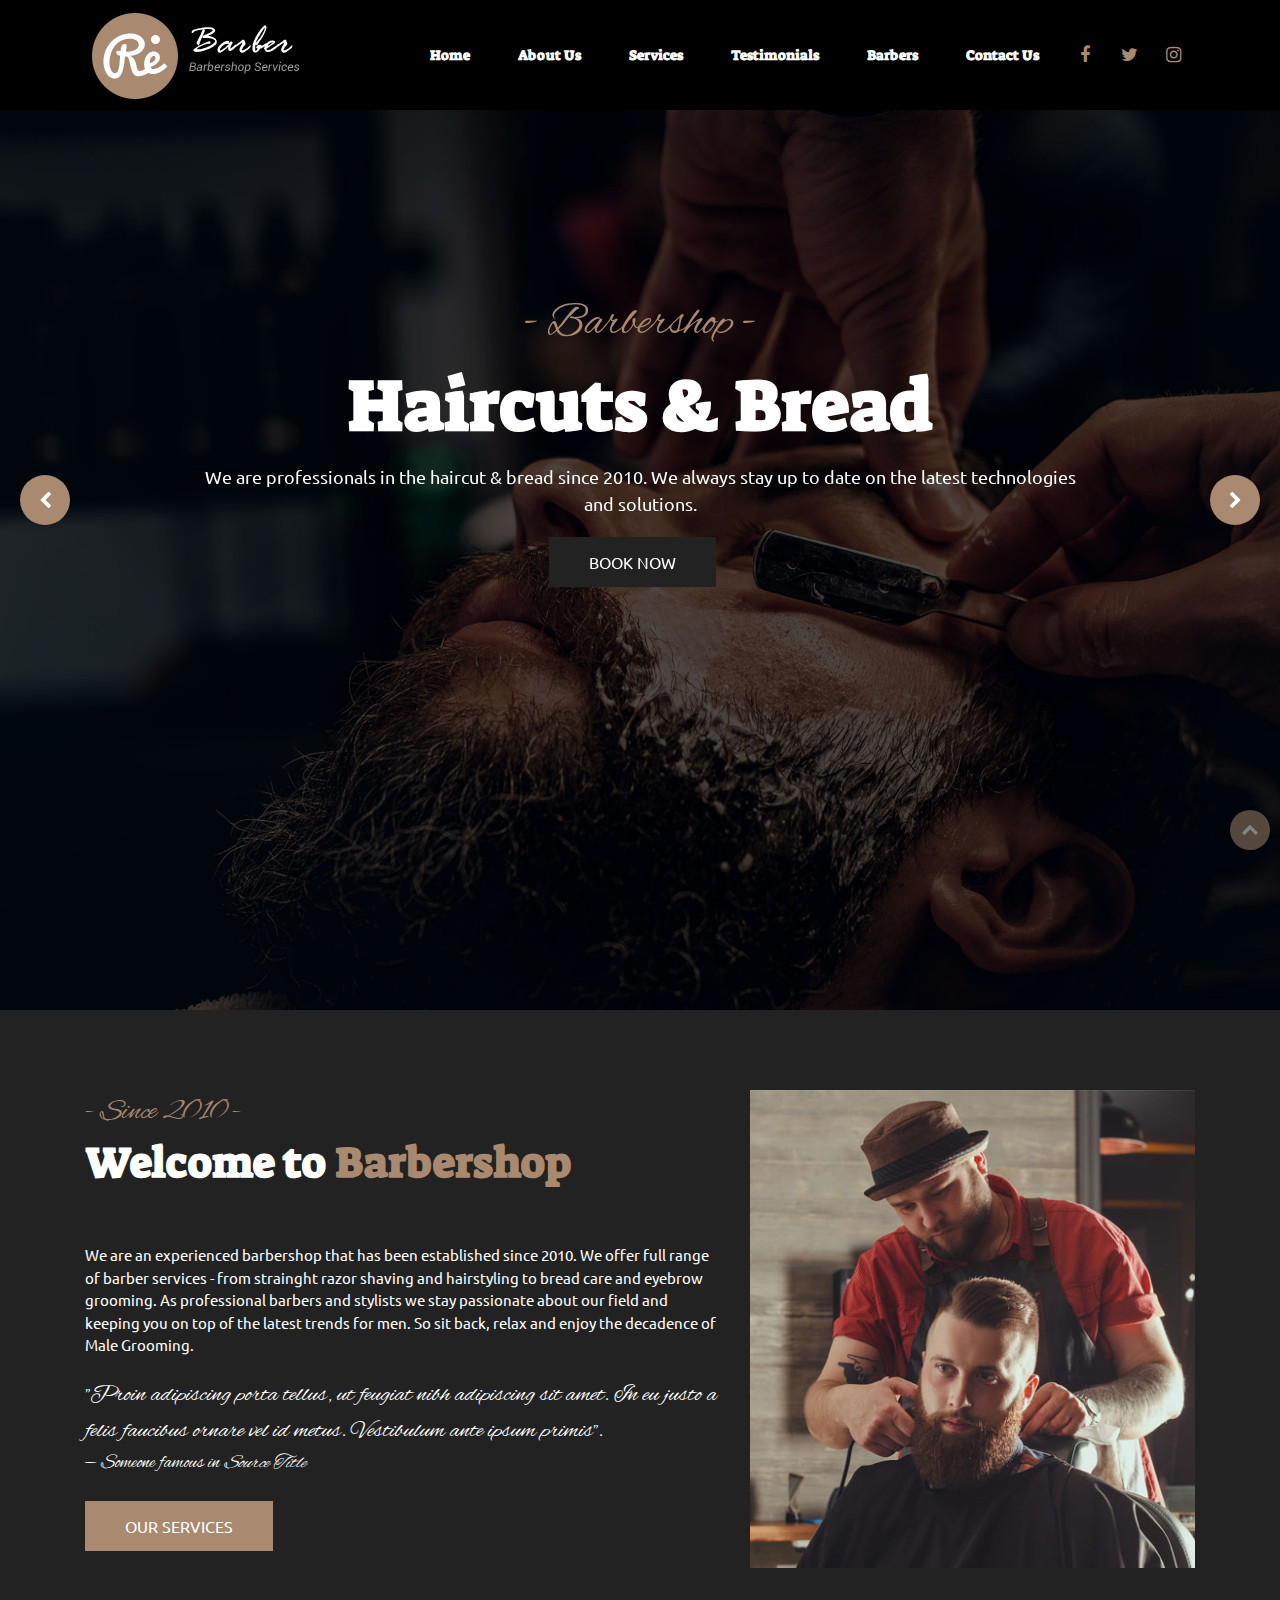
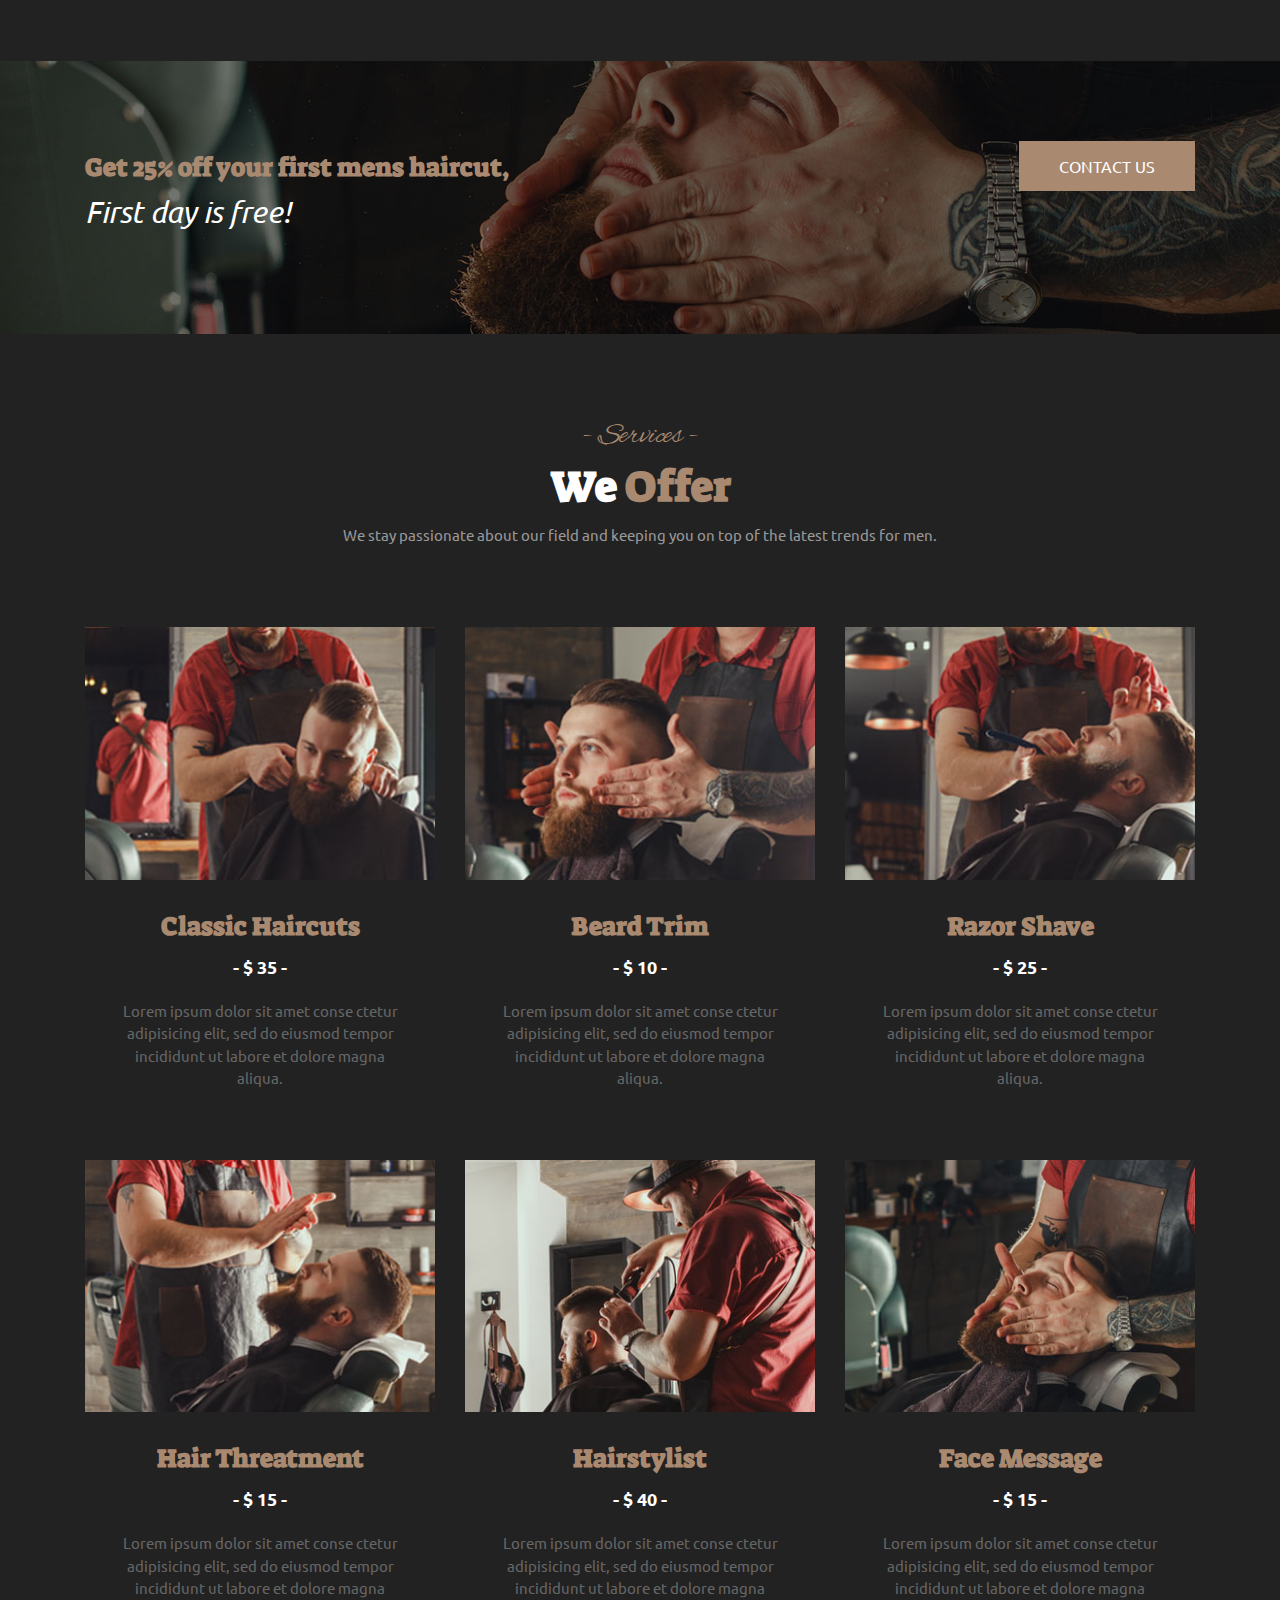
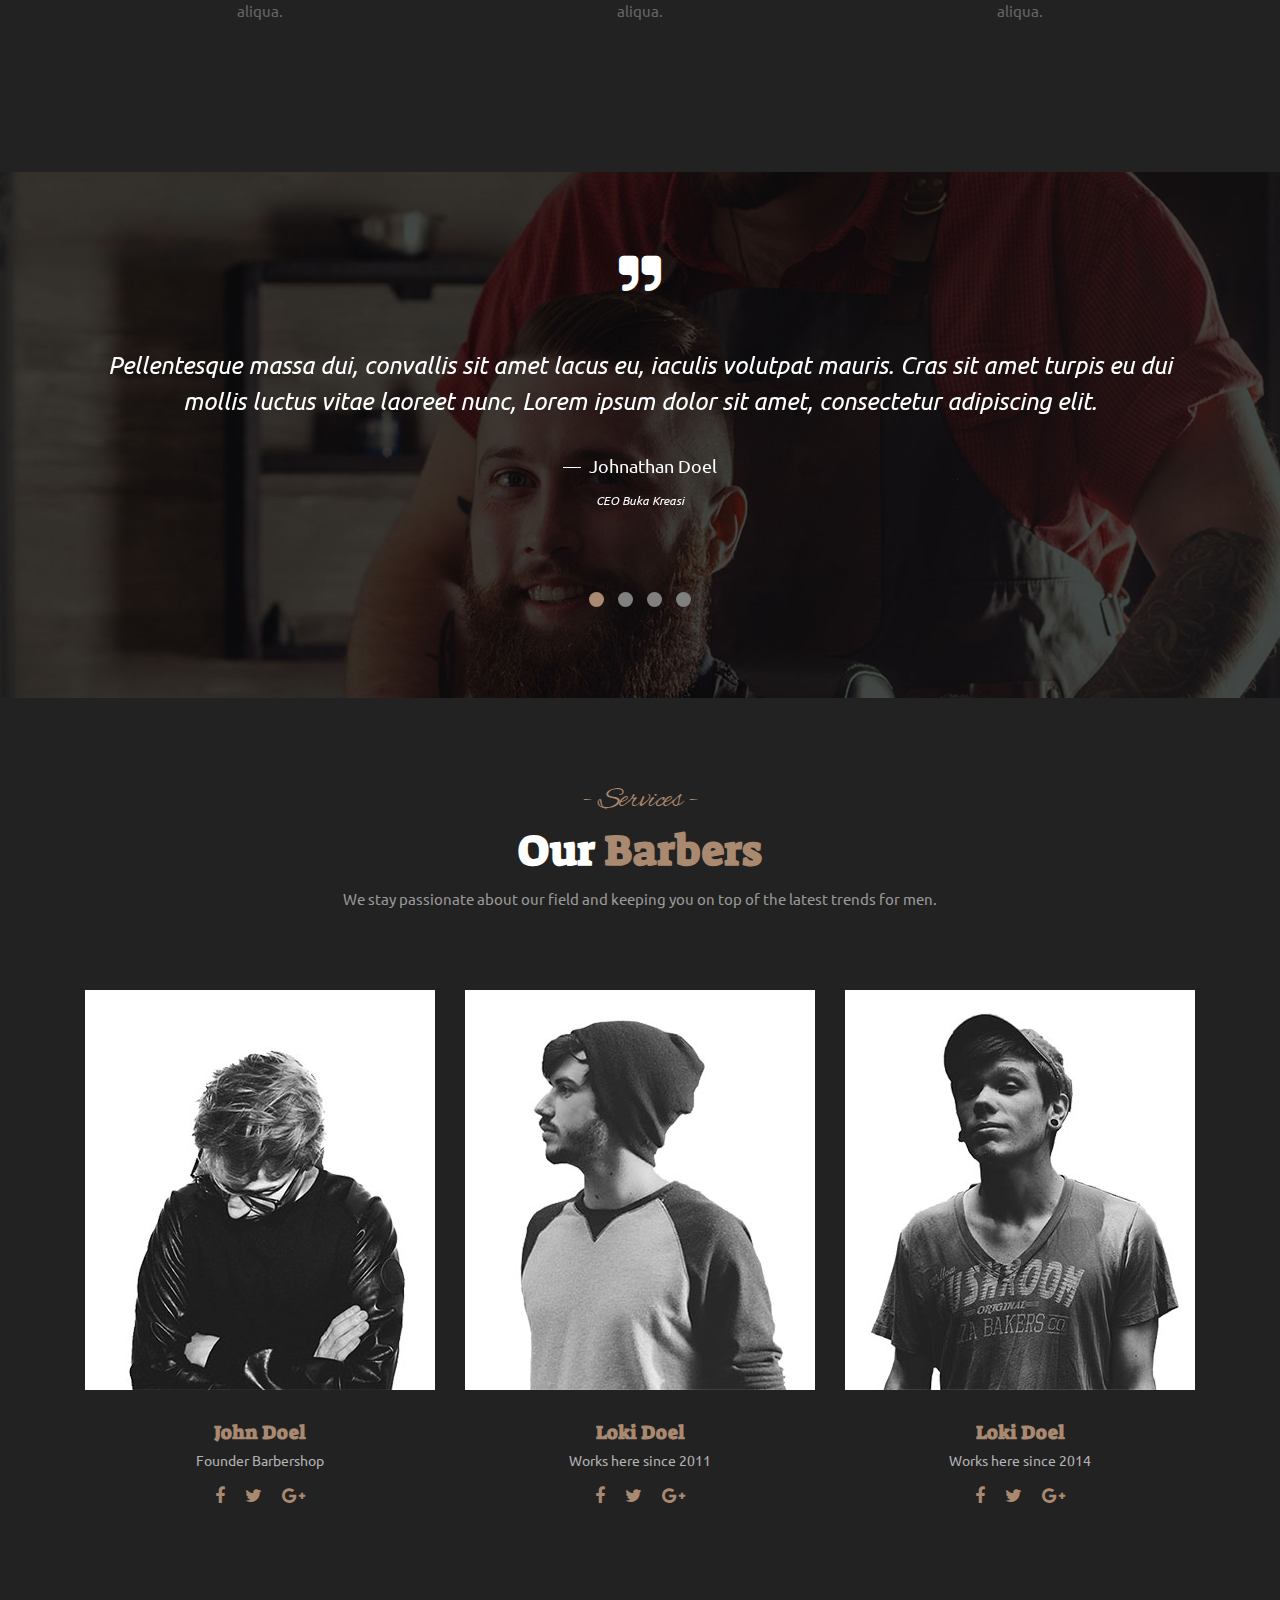
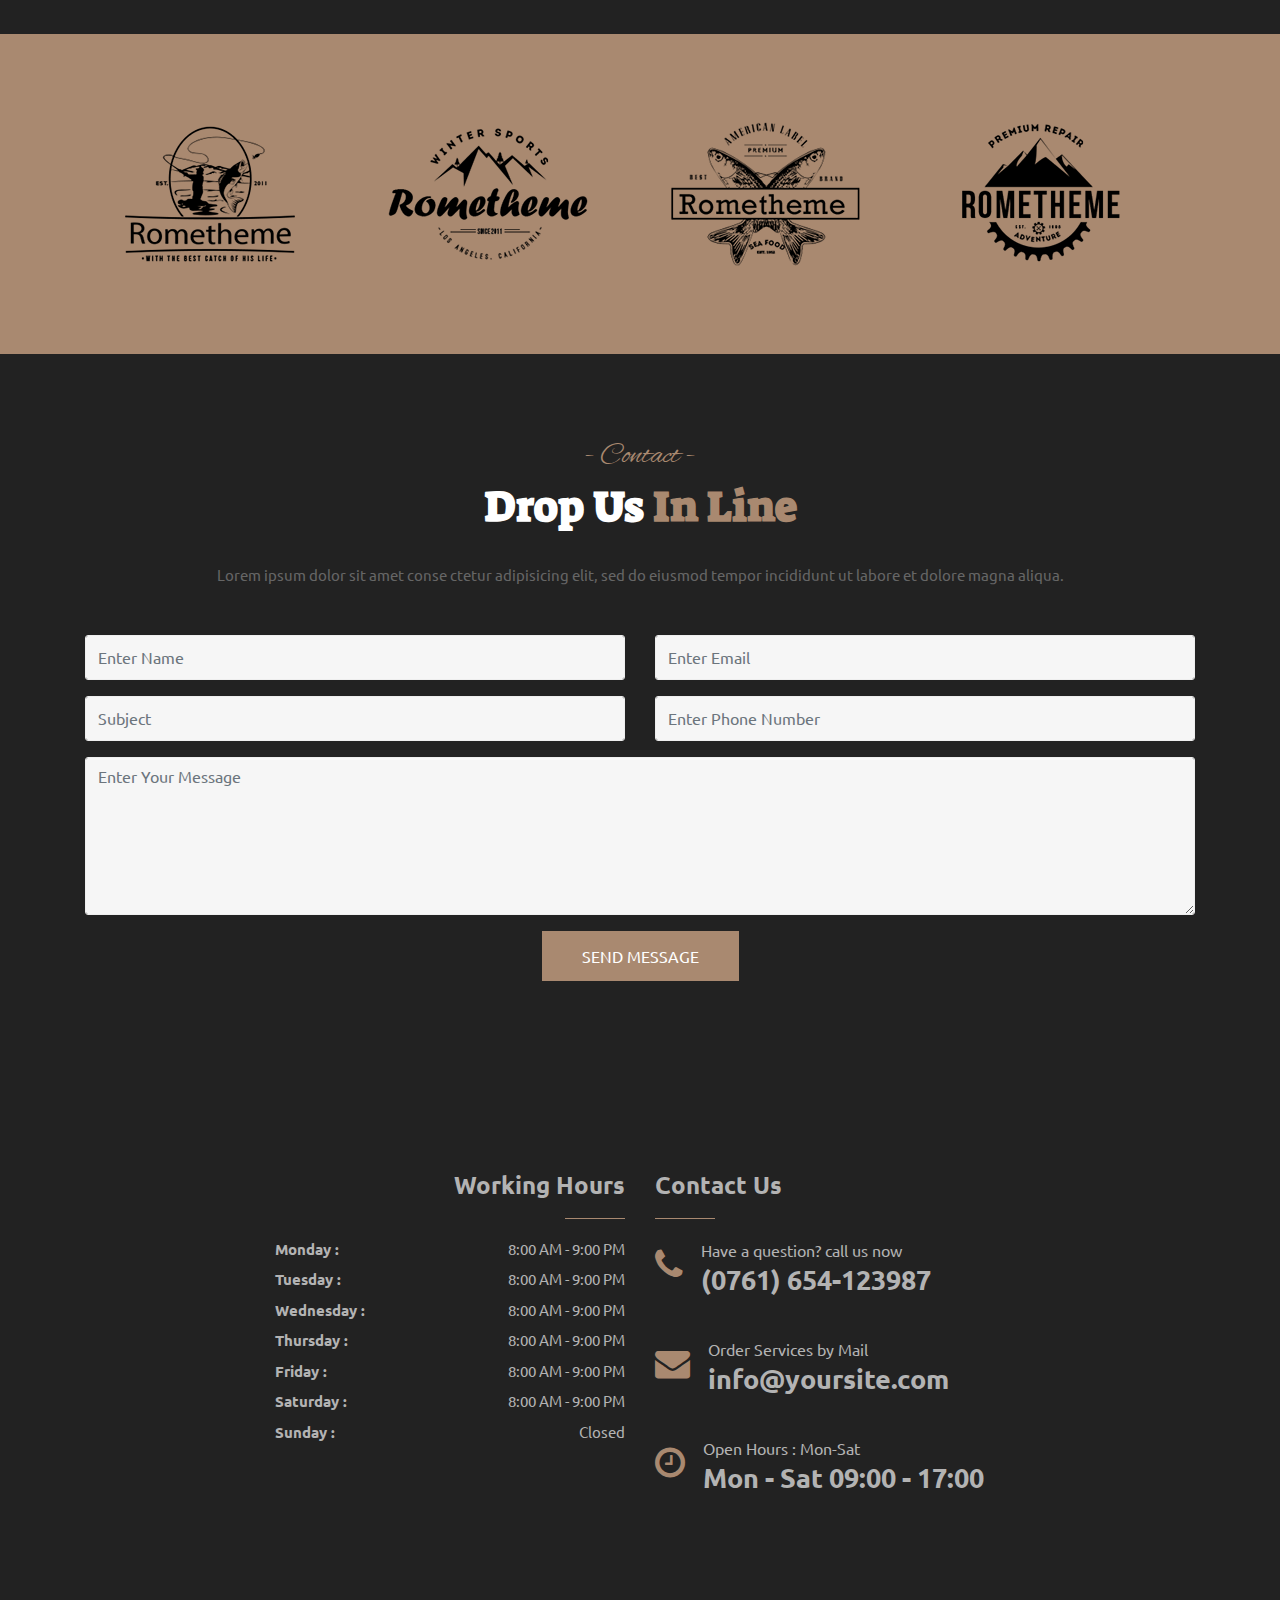
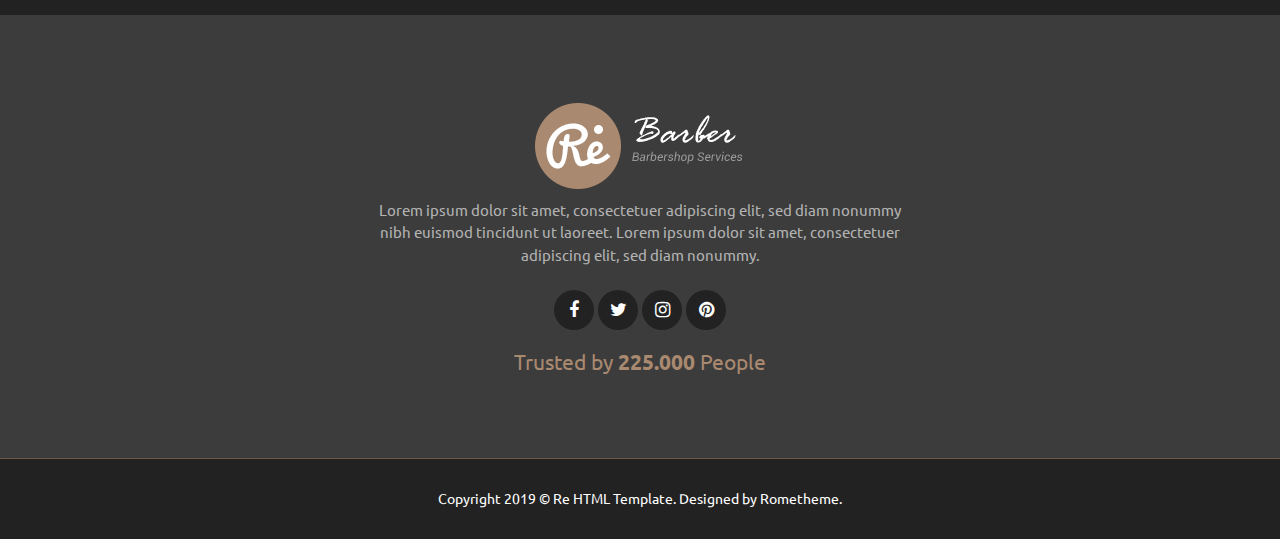
==== barber/index.html @ 9685d9ed "re" ====
<!DOCTYPE html>
<html lang="en">
  <head>
    <!-- Basic Page Needs
    ================================================== -->
    <meta charset="utf-8">
    <!--[if IE]><meta http-equiv="x-ua-compatible" content="IE=9" /><![endif]-->
    <meta name="viewport" content="width=device-width, initial-scale=1">
    <title>Re Barber - Barber HTML Template</title>
    <meta name="description" content="Re is responsive multi-purpose HTML5 template compatible with Bootstrap 4. Take your Startup business website to the next level. It is designed for businesses, creative professionals, corporations, entertainment, restaurants, sports, industries or any type of person or business who wants to showcase their work, services and professional way.">
    <meta name="keywords" content="businesses, creative professionals, corporations, entertainment, restaurants, sports, industries">
    <meta name="author" content="rometheme.net">
	
	<!-- ==============================================
	Favicons
	=============================================== -->
	<link rel="shortcut icon" href="images/favicon.ico">
	<link rel="apple-touch-icon" href="images/apple-touch-icon.png">
	<link rel="apple-touch-icon" sizes="72x72" href="images/apple-touch-icon-72x72.png">
	<link rel="apple-touch-icon" sizes="114x114" href="images/apple-touch-icon-114x114.png">
	
	<!-- ==============================================
	CSS VENDOR
	=============================================== -->
	<link rel="stylesheet" type="text/css" href="css/vendor/bootstrap.min.css" />
	<link rel="stylesheet" type="text/css" href="css/vendor/font-awesome.min.css">
	<link rel="stylesheet" type="text/css" href="css/vendor/owl.carousel.min.css">
	<link rel="stylesheet" type="text/css" href="css/vendor/owl.theme.default.min.css">
	<link rel="stylesheet" type="text/css" href="css/vendor/magnific-popup.css">
	<link rel="stylesheet" type="text/css" href="css/vendor/animate.min.css">
	<link rel="stylesheet" type="text/css" href="css/vendor/bootstrap-dropdownhover.min.css">
	
	<!-- ==============================================
	Custom Stylesheet
	=============================================== -->
	<link rel="stylesheet" type="text/css" href="css/style.css" />

</head>

<body data-spy="scroll" data-target="#navbar-example">

	<!-- LOAD PAGE -->
	<div class="animationload">
		<div class="loader"></div>
	</div>
	
	<!-- BACK TO TOP SECTION -->
	<a href="#0" class="cd-top cd-is-visible cd-fade-out">Top</a>

	<!-- HEADER -->
    <div class="header header-2">

		<!-- NAVBAR SECTION -->
		<div class="navbar-main">
			<div class="container">
			    <nav id="navbar-example" class="navbar navbar-expand-lg">
			        <a class="navbar-brand" href="index.html">
						<img src="images/logo.png" alt="" />
					</a>
			        <button class="navbar-toggler" type="button" data-toggle="collapse" data-target="#navbarNavDropdown" aria-controls="navbarNavDropdown" aria-expanded="false" aria-label="Toggle navigation">
			            <span class="navbar-toggler-icon"></span>
			        </button>
			        <div class="collapse navbar-collapse" id="navbarNavDropdown">
			            <ul class="navbar-nav ml-auto">
			                <li class="nav-item active">
			                    <a class="nav-link" href="#oc-fullslider">Home</a>
			                </li>
			                <li class="nav-item">
			                    <a class="nav-link" href="#about-us">About Us</a>
			                </li>
			                <li class="nav-item">
			                    <a class="nav-link" href="#class">Services</a>
			                </li>
			                <li class="nav-item">
			                    <a class="nav-link" href="#testimonials">Testimonials</a>
			                </li>
			                <li class="nav-item">
			                    <a class="nav-link" href="#barbers">Barbers</a>
			                </li>
			                <li class="nav-item">
			                    <a class="nav-link" href="#contact">Contact Us</a>
			                </li>

			            </ul>
			        </div>
			        <div class="sosmed-icon no-bg-hover float-right d-inline-flex d-none">
						<a href="#"><i class="fa fa-facebook"></i></a> 
						<a href="#"><i class="fa fa-twitter"></i></a> 
						<a href="#"><i class="fa fa-instagram"></i></a> 
					</div>
			    </nav> <!-- -->

			</div>
		</div>

    </div>
 
	<!-- BANNER -->
	<div id="oc-fullslider" class="banner owl-carousel">
        <div class="owl-slide">
        	<div class="item">
	            <img src="images/home01.jpg" alt="Slider">
	            <div class="slider-pos">
		            <div class="container">
		            	<div class="wrap-caption center">
		            		<p class="supheading">Barbershop</p>
			                <h1 class="caption-heading">Haircuts & Bread</h1>
			                <p>We are professionals in the haircut & bread since 2010. We always stay up to date on the latest technologies and solutions.</p>
			                <a href="#" class="btn btn-secondary">BOOK NOW</a>
			            </div>  
		            </div>
	            </div>
        	</div>
        </div>
        <div class="owl-slide">
        	<div class="item">
	            <img src="images/home02.jpg" alt="Slider">
	            <div class="slider-pos">
	            <div class="container">
	            	<div class="wrap-caption center">
	            		<p class="supheading">Barbershop</p>
		                <h1 class="caption-heading">Fashion for Men's</h1>
		                <p>We are professionals in the haircut & bread since 2010. We always stay up to date on the latest technologies and solutions.</p>
		                <a href="#" class="btn btn-secondary">BOOK NOW</a>
		            </div>  
	            </div>  
	            </div>  
            </div>  
        </div>
    </div>

	<div class="clearfix"></div>

	<!-- ABOUT US -->
	<div id="about-us" class="bg-secondary text-white">
		<div class="content-wrap">
			<div class="container">

				<div class="row">

					<div class="col-12 col-md-7">
						<div class="supheading">Since 2010</div>
						<h2 class="section-heading no-after mb-5">
							<span class="text-white">Welcome to</span> Barbershop
						</h2>
						<p>We are an experienced barbershop that has been established since 2010. We offer full range of barber services - from strainght razor shaving and hairstyling to bread care and eyebrow grooming. As professional barbers and stylists we stay passionate about our field and keeping you on top of the latest trends for men. So sit back, relax and enjoy the decadence of Male Grooming.</p>
						<blockquote class="blockquote mb-4">
						  <p class="mb-0">"Proin adipiscing porta tellus, ut feugiat nibh adipiscing sit amet. In eu justo a felis faucibus ornare vel id metus. Vestibulum ante ipsum primis".</p>
						  <footer class="blockquote-footer text-white">Someone famous in <cite title="Source Title">Source Title</cite></footer>
						</blockquote>
						<a href="#" class="btn btn-primary">OUR SERVICES</a>
						<div class="spacer-30"></div>
					</div>	

					<div class="col-12 col-md-5">
						<img src="images/about_img.jpg" alt="" class="img-fluid">
					</div>				

				</div>
			</div>
		</div>
	</div>

	<!-- CTA -->
	<div class="bgi-cover-center" data-background="images/promo_bg.jpg">
		<div class="content-wrap">
			<div class="container">
				<div class="row">
					<div class="col-sm-6 col-md-6">
						<h3 class="section-heading no-after text-primary mb-0 pt-0">
							Get 25% off your first mens haircut,
						</h3>
						<p class="uk30 text-white"><em>First day is free!</em></p>
					</div>
					<div class="col-sm-6 col-md-6">
						<form class="float-right">
					      <a href="#" class="btn btn-primary">CONTACT US</a>
					    </form>
					</div>
				</div>
			</div>
		</div>
	</div>

	<!-- OUR SERVICES -->
	<div id="class" class="bg-secondary">
		<div class="content-wrap">
			<div class="container">

				<div class="row">
					<div class="col-sm-12 col-md-12">
						<div class="supheading text-center">Services</div>
						<h2 class="section-heading text-center no-after mb-4">
							<span class="text-white">We</span> Offer
						</h2>
						<p class="subheading text-center">We stay passionate about our field and keeping you on top of the latest trends for men.</p>
					</div>
				</div>

				<div class="row">
					
					<!-- Item 1 -->
					<div class="col-12 col-md-4">
						<div class="rs-image-box">
							<div class="media">
								<img src="images/service_img01.jpg" alt="" class="img-fluid">
							</div>
							<div class="body-text">
								<h3 class="title">Classic Haircuts</h3>
								<p class="price">$ 35</p>
								Lorem ipsum dolor sit amet conse ctetur adipisicing elit, sed do eiusmod tempor incididunt ut labore et dolore magna aliqua.
							</div>
						</div>
					</div>

					<!-- Item 2 -->
					<div class="col-12 col-md-4">
						<div class="rs-image-box">
							<div class="media">
								<img src="images/service_img02.jpg" alt="" class="img-fluid">
							</div>
							<div class="body-text">
								<h3 class="title">Beard Trim</h3>
								<p class="price">$ 10</p>
								Lorem ipsum dolor sit amet conse ctetur adipisicing elit, sed do eiusmod tempor incididunt ut labore et dolore magna aliqua.
							</div>
						</div>
					</div>

					<!-- Item 3 -->
					<div class="col-12 col-md-4">
						<div class="rs-image-box">
							<div class="media">
								<img src="images/service_img03.jpg" alt="" class="img-fluid">
							</div>
							<div class="body-text">
								<h3 class="title">Razor Shave</h3>
								<p class="price">$ 25</p>
								Lorem ipsum dolor sit amet conse ctetur adipisicing elit, sed do eiusmod tempor incididunt ut labore et dolore magna aliqua.
							</div>
						</div>
					</div>

					<!-- Item 4 -->
					<div class="col-12 col-md-4">
						<div class="rs-image-box">
							<div class="media">
								<img src="images/service_img04.jpg" alt="" class="img-fluid">
							</div>
							<div class="body-text">
								<h3 class="title">Hair Threatment</h3>
								<p class="price">$ 15</p>
								Lorem ipsum dolor sit amet conse ctetur adipisicing elit, sed do eiusmod tempor incididunt ut labore et dolore magna aliqua.
							</div>
						</div>
					</div>

					<!-- Item 5 -->
					<div class="col-12 col-md-4">
						<div class="rs-image-box">
							<div class="media">
								<img src="images/service_img05.jpg" alt="" class="img-fluid">
							</div>
							<div class="body-text">
								<h3 class="title">Hairstylist</h3>
								<p class="price">$ 40</p>
								Lorem ipsum dolor sit amet conse ctetur adipisicing elit, sed do eiusmod tempor incididunt ut labore et dolore magna aliqua.
							</div>
						</div>
					</div>

					<!-- Item 6 -->
					<div class="col-12 col-md-4">
						<div class="rs-image-box">
							<div class="media">
								<img src="images/service_img06.jpg" alt="" class="img-fluid">
							</div>
							<div class="body-text">
								<h3 class="title">Face Message</h3>
								<p class="price">$ 15</p>
								Lorem ipsum dolor sit amet conse ctetur adipisicing elit, sed do eiusmod tempor incididunt ut labore et dolore magna aliqua.
							</div>
						</div>
					</div>

				</div>
			</div>
		</div>
	</div>

	<!-- TESTIMONIALS -->
	<div id="testimonials" class="bgi-cover-center" data-background="images/testimonial_bg.jpg">
		<div class="content-wrap">
			<div class="container">				

				<div class="row">
					
					<div class="col-12 col-md-12">
						<div class="text-center text-white">
							<i class="fa fa-quote-right fa-3x"></i>
						</div>
						<div class="spacer-50"></div>
						<div id="testimonial" class="text-white">
							<!-- Item 1 -->
							<div class="item">
								<div class="rs-testimonial-3">
									<div class="quote-box">
										<blockquote>
										 Pellentesque massa dui, convallis sit amet lacus eu, iaculis volutpat mauris. Cras sit amet turpis eu dui mollis luctus vitae laoreet nunc, Lorem ipsum dolor sit amet, consectetur adipiscing elit.
										</blockquote>
										
										<p class="quote-name">
											Johnathan Doel <span>CEO Buka Kreasi</span>
										</p>                        
									</div>
								</div>
							</div>

							<!-- Item 2 -->
							<div class="item">
								<div class="rs-testimonial-3">
									<div class="quote-box">
										<blockquote>
										 Teritatis et quasi architecto. Sed ut perspiciatis unde omnis iste natus error sit voluptatem accusantium dolore mque laudantium, totam rem aperiam
										</blockquote>
										
										<p class="quote-name">
											James Doel <span>CEO Buka Kreasi</span>
										</p>                        
									</div>
								</div>
							</div>

							<!-- Item 3 -->
							<div class="item">
								<div class="rs-testimonial-3">
									<div class="quote-box">
										<blockquote>
										 Pellentesque massa dui, convallis sit amet lacus eu, iaculis volutpat mauris. Cras sit amet turpis eu dui mollis luctus vitae laoreet nunc, Lorem ipsum dolor sit amet, consectetur adipiscing elit.
										</blockquote>
										
										<p class="quote-name">
											Jonny Doel <span>CEO Buka Kreasi</span>
										</p>                        
									</div>
								</div>
							</div>

							<!-- Item 4 -->
							<div class="item">
								<div class="rs-testimonial-3">
									<div class="quote-box">
										<blockquote>
										 Teritatis et quasi architecto. Sed ut perspiciatis unde omnis iste natus error sit voluptatem accusantium dolore mque laudantium, totam rem aperiam
										</blockquote>
										
										<p class="quote-name">
											Jeco Doel <span>CEO Buka Kreasi</span>
										</p>                        
									</div>
								</div>
							</div>

						</div>
					</div>

				</div>
			</div>
		</div>
	</div>

	<!-- OUR BARBERS -->
	<div id="barbers" class="bg-secondary">
		<div class="content-wrap">
			<div class="container">

				<div class="row">
					<div class="col-sm-12 col-md-12">
						<div class="supheading text-center">Services</div>
						<h2 class="section-heading text-center no-after mb-4">
							<span class="text-white">Our</span> Barbers
						</h2>
						<p class="subheading text-center">We stay passionate about our field and keeping you on top of the latest trends for men.</p>
					</div>
				</div>

				<div class="row">
					
					<!-- Item 1 -->
					<div class="col-sm-4 col-md-4">
						<div class="rs-team-1">
							<div class="media"><img src="images/barber_img01.jpg" alt="" class="fluid-img"></div>
							<div class="body">
								<div class="title">John Doel</div>
								<div class="position">Founder Barbershop</div>
								<ul class="social-icon">
									<li><a href="#"><span class="fa fa-facebook"></span></a></li>
									<li><a href="#"><span class="fa fa-twitter"></span></a></li>
									<li><a href="#"><span class="fa fa-google-plus"></span></a></li>
								</ul>
							</div>
						</div>
					</div>

					<!-- Item 2 -->
					<div class="col-sm-4 col-md-4">
						<div class="rs-team-1">
							<div class="media"><img src="images/barber_img02.jpg" alt="" class="fluid-img"></div>
							<div class="body">
								<div class="title">Loki Doel</div>
								<div class="position">Works here since 2011</div>
								<ul class="social-icon">
									<li><a href="#"><span class="fa fa-facebook"></span></a></li>
									<li><a href="#"><span class="fa fa-twitter"></span></a></li>
									<li><a href="#"><span class="fa fa-google-plus"></span></a></li>
								</ul>
							</div>
						</div>
					</div>

					<!-- Item 3 -->
					<div class="col-sm-4 col-md-4">
						<div class="rs-team-1">
							<div class="media"><img src="images/barber_img03.jpg" alt="" class="fluid-img"></div>
							<div class="body">
								<div class="title">Loki Doel</div>
								<div class="position">Works here since 2014</div>
								<ul class="social-icon">
									<li><a href="#"><span class="fa fa-facebook"></span></a></li>
									<li><a href="#"><span class="fa fa-twitter"></span></a></li>
									<li><a href="#"><span class="fa fa-google-plus"></span></a></li>
								</ul>
							</div>
						</div>
					</div>

				</div>
			</div>
		</div>
	</div>

	<!-- OUR PARTNERS -->
	<div class="section bg-primary">
		<div class="content-wrap">
			<div class="container">
				
				<div class="row gutter-5">
					<div class="col-6 col-md-3">
						<a href="#"><img src="images/client1.png" alt="" class="img-fluid img-border"></a>
					</div>
					<div class="col-6 col-md-3">
						<a href="#"><img src="images/client2.png" alt="" class="img-fluid img-border"></a>
					</div>
					<div class="col-6 col-md-3">
						<a href="#"><img src="images/client3.png" alt="" class="img-fluid img-border"></a>
					</div>
					<div class="col-6 col-md-3">
						<a href="#"><img src="images/client4.png" alt="" class="img-fluid img-border"></a>
					</div>

				</div>
			</div>
		</div>
	</div>

	<!-- CONTACT -->
	<div id="contact" class="bg-secondary">
		<div class="content-wrap pb-0">
			<div class="container">
				<div class="row">
					<div class="col-12 col-md-12">
						<div class="supheading text-center">Contact</div>
						<h2 class="section-heading center no-after mb-4">
							<span class="text-white">Drop Us</span> In Line
						</h2>
						<p class="mb-5 text-center">Lorem ipsum dolor sit amet conse ctetur adipisicing elit, sed do eiusmod tempor incididunt ut labore et dolore magna aliqua.</p>
						<form action="#" class="form-contact" id="contactForm" data-toggle="validator" novalidate="true">
							<div class="row">
								<div class="col-sm-6 col-md-6">
									<div class="form-group">
										<input type="text" class="form-control" id="p_name" placeholder="Enter Name" required="">
										<div class="help-block with-errors"></div>
									</div>
								</div>
								<div class="col-sm-6 col-md-6">
									<div class="form-group">
										<input type="email" class="form-control" id="p_email" placeholder="Enter Email" required="">
										<div class="help-block with-errors"></div>
									</div>
								</div>
								<div class="col-sm-6 col-md-6">
									<div class="form-group">
										<input type="text" class="form-control" id="p_subject" placeholder="Subject">
										<div class="help-block with-errors"></div>
									</div>
								</div>
								<div class="col-sm-6 col-md-6">
									<div class="form-group">
										<input type="text" class="form-control" id="p_phone" placeholder="Enter Phone Number">
										<div class="help-block with-errors"></div>
									</div>
								</div>
							</div>
							<div class="form-group">
								 <textarea id="p_message" class="form-control" rows="6" placeholder="Enter Your Message"></textarea>
								<div class="help-block with-errors"></div>
							</div>
							<div class="form-group text-center">
								<div id="success"></div>
								<button type="submit" class="btn btn-primary">SEND MESSAGE</button>
							</div>
						</form>

						<div class="spacer-70"></div>

					</div>
				</div>
			</div>
		</div>
	</div>

	<!-- FOOTER SECTION -->
	<div class="footer">
		<div class="content-wrap bg-secondary">
			<div class="container">
				
				<div class="row">
					<div class="col-sm-12 col-md-4 offset-md-2">
						<div class="footer-item">
							<div class="footer-title text-right">
								Working Hours
							</div>
							<div class="row mb-2">
								<div class="col">
									<strong>Monday :</strong>
								</div>
								<div class="col">
									<div class="text-right">8:00 AM - 9:00 PM</div>
								</div>
							</div>
							<div class="row mb-2">
								<div class="col">
									<strong>Tuesday  :</strong>
								</div>
								<div class="col">
									<div class="text-right">8:00 AM - 9:00 PM</div>
								</div>
							</div>
							<div class="row mb-2">
								<div class="col">
									<strong>Wednesday :</strong>
								</div>
								<div class="col">
									<div class="text-right">8:00 AM - 9:00 PM</div>
								</div>
							</div>
							<div class="row mb-2">
								<div class="col">
									<strong>Thursday :</strong>
								</div>
								<div class="col">
									<div class="text-right">8:00 AM - 9:00 PM</div>
								</div>
							</div>
							<div class="row mb-2">
								<div class="col">
									<strong>Friday  :</strong>
								</div>
								<div class="col">
									<div class="text-right">8:00 AM - 9:00 PM</div>
								</div>
							</div>
							<div class="row mb-2">
								<div class="col">
									<strong>Saturday   :</strong>
								</div>
								<div class="col">
									<div class="text-right">8:00 AM - 9:00 PM</div>
								</div>
							</div>
							<div class="row mb-2">
								<div class="col">
									<strong>Sunday   :</strong>
								</div>
								<div class="col">
									<div class="text-right">Closed</div>
								</div>
							</div>
						</div>
					</div>
					<div class="col-sm-12 col-md-4">
						<div class="footer-item">
							<div class="footer-title">
								Contact Us
							</div>
							<ul class="list-info">
								<li>
									<div class="info-icon">
										<span class="fa fa-phone"></span>
									</div>
									<div class="info-text">
										Have a question? call us now
										<h3 class="mt-0">(0761) 654-123987</h3>
									</div>
								</li>
								<li>
									<div class="info-icon">
										<span class="fa fa-envelope"></span>
									</div>
									<div class="info-text">
										Order Services by Mail
										<h3 class="mt-0">info@yoursite.com</h3>
									</div>
								</li>
								<li>
									<div class="info-icon">
										<span class="fa fa-clock-o"></span>
									</div>
									<div class="info-text">
										Open Hours : Mon-Sat
										<h3 class="mt-0">Mon - Sat 09:00 - 17:00</h3>
									</div>
								</li>
							</ul>

						</div>

					</div>
				</div>

			</div>
		</div>
		<div class="content-wrap">
			<div class="container">
				
				<div class="row">
					<div class="col-sm-12 col-md-6 offset-md-3">
						<div class="text-center">
							<img src="images/logo.png" alt="logo bottom" class="logo-bottom">
							<p class="mt-1 mb-4">Lorem ipsum dolor sit amet, consectetuer adipiscing elit, sed diam nonummy nibh euismod tincidunt ut laoreet. Lorem ipsum dolor sit amet, consectetuer adipiscing elit, sed diam nonummy.</p>
							<div class="sosmed-icon bg-round d-inline-flex  mb-3">
								<a href="#"><i class="fa fa-facebook"></i></a> 
								<a href="#"><i class="fa fa-twitter"></i></a> 
								<a href="#"><i class="fa fa-instagram"></i></a> 
								<a href="#"><i class="fa fa-pinterest"></i></a> 
							</div>
							<div class="uk21 text-primary">Trusted by <strong>225.000</strong> People</div>
						</div>
					</div>
				</div>

			</div>
		</div>
		
		<div class="fcopy">
			<div class="container">
				<div class="row">
					<div class="col-sm-12 col-md-12">
						<p class="ftex mt-1 text-white">Copyright 2019 &copy; <span class="color-primary">Re HTML Template</span>. Designed by <span class="color-primary">Rometheme.</span></p> 
					</div>
					
				</div>
			</div>
		</div>
		
	</div>
	
	<!-- JS VENDOR -->
	<script src="js/vendor/jquery.min.js"></script>
	<script src="js/vendor/bootstrap.min.js"></script>
	<script src="js/vendor/owl.carousel.js"></script>
	<script src="js/vendor/jquery.magnific-popup.min.js"></script>

	<!-- SENDMAIL -->
	<script src="js/vendor/validator.min.js"></script>
	<script src="js/vendor/form-scripts.js"></script>

	<script src="js/script.js"></script>

</body>
</html>
---- barber/css/style.css ----
/*
Template Name: Nock - Responsive HTML Template
Template URI: http://rudhisasmito.com/demo/nock
Author: rudhisasmito
Author URI: https://themeforest.net/user/rudhisasmito
Version: 1.0
*/
/**
 * Table of Contents:
 *
 * 1. - NORMALIZE CSS
 * 2. - GLOBAL STYLES
 *      2.1 - General Styles
 *      2.2 - Text Color
 *      2.3 - Anchor
 *      2.4 - Heading and Paragraph
 * 
 * 3. - COMPONENTS
 *      3.1 - Preloader  
 *      3.2 - Buttons  
 *      3.3 - Box Icon 1
 *      3.4 - Box Icon 2
 *      3.5 - Box Image 1
 *      3.6 - Box Image 2
 *      3.7 - Box Image 3
 *      3.8 - BOX TESTIMONY
 *      3.9 - Box Team 2
 *      3.10 - Box Statistic
 *      3.11 - Box History
 *      3.12 - Box Partners
 *      3.13 - Panel Accordion
 *      3.14 - Faq
 *      3.15 - Pricing Table
 *      3.16 - Career Tabs
 *      3.17 - Box News
 * 4. - LOGO & NAVIGATION
 *      4.1 - Topbar 
 *      4.2 - Navbar 
 * 5. - HOME
 *      5.1 - Banner
 *      5.2 - Text Typing
 * 6. - SECTION
 *      6.1 Section - About
 *      6.2 Section - Services
 *      6.3 Section - Projects
 *      6.4 Section - News
 *      6.5 Section - Contact
 *      6.6 Section - Features
 *      6.7 Section - CTA
 *      6.8 Section - Price
 *      6.9 Section - Blog
 *      6.10 Section - Timeline
 *      6.11 Section - Testimonial
 *      6.12 Section - Clients
 *      6.13 Section - Video BG
 *      6.14 Section - Contact and Map
 * 7. - FOOTER 
 * 8. - RESPONSIVE
 * -----------------------------------------------------------------------------
 */
@import url("https://fonts.googleapis.com/css?family=Ubuntu:400,400i,700|Suez+One|Alex+Brush");
.bolder {
  font-weight: 600; }

.cfix {
  content: '';
  display: block;
  width: 100%;
  clear: both; }

/**
 * 1. - NORMALIZE CSS
 * -----------------------------------------------------------------------------
 */
/*! normalize.css v8.0.1 | MIT License | github.com/necolas/normalize.css */
/* Document
   ========================================================================== */
/**
 * 1. Correct the line height in all browsers.
 * 2. Prevent adjustments of font size after orientation changes in iOS.
 */
html {
  line-height: 1.15;
  /* 1 */
  -webkit-text-size-adjust: 100%;
  /* 2 */ }

/* Sections
   ========================================================================== */
/**
 * Remove the margin in all browsers.
 */
body {
  margin: 0; }

/**
 * Render the `main` element consistently in IE.
 */
main {
  display: block; }

/**
 * Correct the font size and margin on `h1` elements within `section` and
 * `article` contexts in Chrome, Firefox, and Safari.
 */
h1 {
  font-size: 2em;
  margin: 0.67em 0; }

/* Grouping content
   ========================================================================== */
/**
 * 1. Add the correct box sizing in Firefox.
 * 2. Show the overflow in Edge and IE.
 */
hr {
  box-sizing: content-box;
  /* 1 */
  height: 0;
  /* 1 */
  overflow: visible;
  /* 2 */ }

/**
 * 1. Correct the inheritance and scaling of font size in all browsers.
 * 2. Correct the odd `em` font sizing in all browsers.
 */
pre {
  font-family: monospace, monospace;
  /* 1 */
  font-size: 1em;
  /* 2 */ }

/* Text-level semantics
   ========================================================================== */
/**
 * Remove the gray background on active links in IE 10.
 */
a {
  background-color: transparent; }

/**
 * 1. Remove the bottom border in Chrome 57-
 * 2. Add the correct text decoration in Chrome, Edge, IE, Opera, and Safari.
 */
abbr[title] {
  border-bottom: none;
  /* 1 */
  text-decoration: underline;
  /* 2 */
  text-decoration: underline dotted;
  /* 2 */ }

/**
 * Add the correct font weight in Chrome, Edge, and Safari.
 */
b,
strong {
  font-weight: bolder; }

/**
 * 1. Correct the inheritance and scaling of font size in all browsers.
 * 2. Correct the odd `em` font sizing in all browsers.
 */
code,
kbd,
samp {
  font-family: monospace, monospace;
  /* 1 */
  font-size: 1em;
  /* 2 */ }

/**
 * Add the correct font size in all browsers.
 */
small {
  font-size: 80%; }

/**
 * Prevent `sub` and `sup` elements from affecting the line height in
 * all browsers.
 */
sub,
sup {
  font-size: 75%;
  line-height: 0;
  position: relative;
  vertical-align: baseline; }

sub {
  bottom: -0.25em; }

sup {
  top: -0.5em; }

/* Embedded content
   ========================================================================== */
/**
 * Remove the border on images inside links in IE 10.
 */
img {
  border-style: none; }

/* Forms
   ========================================================================== */
/**
 * 1. Change the font styles in all browsers.
 * 2. Remove the margin in Firefox and Safari.
 */
button,
input,
optgroup,
select,
textarea {
  font-family: inherit;
  /* 1 */
  font-size: 100%;
  /* 1 */
  line-height: 1.15;
  /* 1 */
  margin: 0;
  /* 2 */ }

/**
 * Show the overflow in IE.
 * 1. Show the overflow in Edge.
 */
button,
input {
  /* 1 */
  overflow: visible; }

/**
 * Remove the inheritance of text transform in Edge, Firefox, and IE.
 * 1. Remove the inheritance of text transform in Firefox.
 */
button,
select {
  /* 1 */
  text-transform: none; }

/**
 * Correct the inability to style clickable types in iOS and Safari.
 */
button,
[type="button"],
[type="reset"],
[type="submit"] {
  -webkit-appearance: button; }

/**
 * Remove the inner border and padding in Firefox.
 */
button::-moz-focus-inner,
[type="button"]::-moz-focus-inner,
[type="reset"]::-moz-focus-inner,
[type="submit"]::-moz-focus-inner {
  border-style: none;
  padding: 0; }

/**
 * Restore the focus styles unset by the previous rule.
 */
button:-moz-focusring,
[type="button"]:-moz-focusring,
[type="reset"]:-moz-focusring,
[type="submit"]:-moz-focusring {
  outline: 1px dotted ButtonText; }

/**
 * Correct the padding in Firefox.
 */
fieldset {
  padding: 0.35em 0.75em 0.625em; }

/**
 * 1. Correct the text wrapping in Edge and IE.
 * 2. Correct the color inheritance from `fieldset` elements in IE.
 * 3. Remove the padding so developers are not caught out when they zero out
 *    `fieldset` elements in all browsers.
 */
legend {
  box-sizing: border-box;
  /* 1 */
  color: inherit;
  /* 2 */
  display: table;
  /* 1 */
  max-width: 100%;
  /* 1 */
  padding: 0;
  /* 3 */
  white-space: normal;
  /* 1 */ }

/**
 * Add the correct vertical alignment in Chrome, Firefox, and Opera.
 */
progress {
  vertical-align: baseline; }

/**
 * Remove the default vertical scrollbar in IE 10+.
 */
textarea {
  overflow: auto; }

/**
 * 1. Add the correct box sizing in IE 10.
 * 2. Remove the padding in IE 10.
 */
[type="checkbox"],
[type="radio"] {
  box-sizing: border-box;
  /* 1 */
  padding: 0;
  /* 2 */ }

/**
 * Correct the cursor style of increment and decrement buttons in Chrome.
 */
[type="number"]::-webkit-inner-spin-button,
[type="number"]::-webkit-outer-spin-button {
  height: auto; }

/**
 * 1. Correct the odd appearance in Chrome and Safari.
 * 2. Correct the outline style in Safari.
 */
[type="search"] {
  -webkit-appearance: textfield;
  /* 1 */
  outline-offset: -2px;
  /* 2 */ }

/**
 * Remove the inner padding in Chrome and Safari on macOS.
 */
[type="search"]::-webkit-search-decoration {
  -webkit-appearance: none; }

/**
 * 1. Correct the inability to style clickable types in iOS and Safari.
 * 2. Change font properties to `inherit` in Safari.
 */
::-webkit-file-upload-button {
  -webkit-appearance: button;
  /* 1 */
  font: inherit;
  /* 2 */ }

/* Interactive
   ========================================================================== */
/*
 * Add the correct display in Edge, IE 10+, and Firefox.
 */
details {
  display: block; }

/*
 * Add the correct display in all browsers.
 */
summary {
  display: list-item; }

/* Misc
   ========================================================================== */
/**
 * Add the correct display in IE 10+.
 */
template {
  display: none; }

/**
 * Add the correct display in IE 10.
 */
[hidden] {
  display: none; }

/**
 * 2. GLOBAL STYLES
 * -----------------------------------------------------------------------------
 */
/*1.1 GENERAL STYLES*/
body,
button,
input,
select,
textarea {
  color: #666;
  font-family: "Ubuntu", sans-serif;
  font-weight: 400;
  font-size: 15px;
  line-height: 1.5;
  position: relative; }

html, body {
  width: 100%;
  height: 100%; }

/* 1.3. ANCHOR */
a {
  color: #666;
  text-decoration: none; }
  a:hover {
    color: #a98970;
    text-decoration: none; }

/* 1.4. HEADING & PARAGRAPH */
p {
  margin: 0 0 20px 0; }

h1,
h2,
h3,
h4,
.rs-team-1 .title,
h5 {
  font-family: "Suez One", serif;
  font-weight: 700;
  margin-top: 10px;
  margin-bottom: 20px; }

h1 {
  font-size: 3.571em;
  line-height: normal; }

h2 {
  font-size: 2.857em;
  line-height: normal; }

h3 {
  font-size: 1.714em;
  line-height: normal; }

h4, .rs-team-1 .title {
  font-size: 1.286em;
  line-height: normal; }

h5 {
  font-size: 14px;
  line-height: 22px; }

h6 {
  font-size: 13px; }

strong, b {
  font-weight: 700; }

/* CUSTOM GLOBAL */
.uk16 {
  font-size: 16px; }

.uk18 {
  font-size: 18px; }

.uk21 {
  font-size: 21px; }

.uk24 {
  font-size: 24px; }

.uk30 {
  font-size: 30px; }

.uk36 {
  font-size: 36px; }

.uk48 {
  font-size: 48px; }

.uk60 {
  font-size: 60px; }

.uk72 {
  font-size: 72px; }

.spacer-10 {
  height: 10px; }
  .spacer-10::after {
    display: block;
    content: "";
    clear: both; }

.spacer-30 {
  height: 30px; }
  .spacer-30::after {
    display: block;
    content: "";
    clear: both; }

.spacer-50 {
  height: 50px; }
  .spacer-50::after {
    display: block;
    content: "";
    clear: both; }

.spacer-70 {
  height: 70px; }
  .spacer-70::after {
    display: block;
    content: "";
    clear: both; }

.spacer-90 {
  height: 90px; }
  .spacer-90::after {
    display: block;
    content: "";
    clear: both; }

.spacer-110 {
  height: 110px; }
  .spacer-110::after {
    display: block;
    content: "";
    clear: both; }

.section-heading {
  margin-bottom: 20px;
  padding-top: 20px;
  padding-bottom: 5px;
  position: relative;
  color: #a98970; }
  .section-heading:after {
    content: '';
    display: block;
    vertical-align: bottom;
    width: 30px;
    height: 1px;
    background: #a98970;
    margin-bottom: 10px;
    margin-top: 20px; }
  .section-heading span {
    color: #666; }
  .section-heading.light {
    color: #a98970; }
    .section-heading.light span {
      color: #fff; }
    .section-heading.light:after {
      background: #fff; }
  .section-heading.white {
    color: #fff; }
  .section-heading.center {
    text-align: center; }
    .section-heading.center:after {
      margin-left: auto;
      margin-right: auto; }
  .section-heading.no-after:after {
    display: none; }

.subheading {
  margin-top: -20px;
  margin-bottom: 80px;
  color: #999; }
  .subheading.text-center {
    width: 60%;
    margin-left: auto;
    margin-right: auto; }

.supheading {
  font-family: "Alex Brush", cursive;
  color: #a98970;
  font-size: 30px;
  margin-bottom: -30px; }
  .supheading:before {
    content: '- '; }
  .supheading:after {
    content: ' -'; }

.bgi-cover-center {
  background-size: cover;
  background-position: center; }

/* OWL */
.owl-theme .owl-dots .owl-dot span {
  width: 15px;
  height: 15px;
  background: gray; }
.owl-theme .owl-dots .owl-dot.active span, .owl-theme .owl-dots .owl-dot:hover span {
  background-color: #a98970; }
.owl-theme .owl-controls {
  margin-top: 50px; }

/* END OWL */
.gutter-5 {
  margin-right: 0;
  margin-left: 0; }
  .gutter-5 > [class^="col-"],
  .gutter-5 > [class*=" col-"],
  .gutter-5 [class*='col-'],
  .gutter-5 [class*=" col-"] {
    padding-right: 5px;
    padding-left: 5px; }

.font-primary {
  font-family: "Ubuntu", sans-serif; }

.bg-primary {
  background-color: #a98970 !important; }

.bg-secondary {
  background-color: #222 !important; }

.bg-gray {
  background-color: #E6E1C5; }

.bg-gray-light {
  background-color: #eeeeee; }

.text-body {
  color: #666 !important; }

.text-primary {
  color: #a98970 !important; }

.text-secondary {
  color: #222 !important; }

/**
 * 3. - COMPONENTS
 * -----------------------------------------------------------------------------
 */
.media-anim .media, .rs-image-box .media {
  width: 100%;
  margin-bottom: 30px;
  position: relative;
  background-color: #fff; }
  .media-anim .media img, .rs-image-box .media img {
    -webkit-transform: scale(1, 1);
    -ms-transform: scale(1, 1);
    transform: scale(1, 1);
    -webkit-transition: 0.4s all linear;
    transition: 0.4s all linear; }
.media-anim:hover .media, .rs-image-box:hover .media {
  background-color: #222; }
  .media-anim:hover .media img, .rs-image-box:hover .media img {
    opacity: 0.3;
    -ms-filter: "progid:DXImageTransform.Microsoft.Alpha(Opacity=30)";
    filter: alpha(opacity=30);
    -webkit-transform: scale(1.05, 1.05);
    -ms-transform: scale(1.05, 1.05);
    transform: scale(1.05, 1.05);
    -webkit-transition-timing-function: ease-out;
    transition-timing-function: ease-out;
    -webkit-transition-duration: 250ms;
    transition-duration: 250ms; }

/* ==========================
2.1 - Buttons
============================= */
.btn, .btn-primary, .btn-secondary, .btn-secondary.disabled, .btn-primary-darken.disabled, .btn-light {
  font-size: 16px;
  color: #fff;
  padding: 13px 40px;
  border: 0;
  -webkit-border-radius: 0;
  -moz-border-radius: 0;
  -ms-border-radius: 0;
  border-radius: 0; }

.btn-default {
  background-color: #a98970;
  color: #fff;
  padding: 15px 20px;
  border: 0;
  -webkit-border-radius: 0;
  -moz-border-radius: 0;
  -ms-border-radius: 0;
  border-radius: 0; }

.btn-default:hover {
  background-color: #a98970; }

.btn-primary {
  background-color: #a98970;
  color: #fff; }
  .btn-primary:hover {
    background-color: #3c3c3c;
    color: #fff; }

.btn-secondary {
  background-color: #222;
  color: #fff; }
  .btn-secondary:hover {
    background-color: #a98970;
    color: #fff; }

.btn-primary.disabled {
  background-color: #a98970;
  border-color: #a98970;
  color: #fff;
  opacity: 1;
  -ms-filter: "progid:DXImageTransform.Microsoft.Alpha(Opacity=100)";
  filter: alpha(opacity=100); }
  .btn-primary.disabled:hover {
    background-color: #3c3c3c;
    color: #fff; }

.btn-secondary.disabled {
  background-color: #222;
  color: #fff; }
  .btn-secondary.disabled:hover {
    background-color: #a98970;
    color: #fff; }

.btn-primary-darken.disabled {
  background-color: #705743;
  color: #fff; }
  .btn-primary-darken.disabled:hover {
    background-color: #222;
    color: #fff; }

.btn-light {
  background-color: #fff;
  color: #a98970;
  border: 1px solid #fff; }
  .btn-light:hover {
    background-color: #a98970;
    color: #fff;
    border-color: transparent; }

/* ==========================
SOSMED-ICON
============================= */
.sosmed-icon a {
  color: #a98970;
  background-color: transparent;
  width: 40px;
  height: 40px;
  font-size: 18px;
  /*display: table-cell;*/
  display: flex;
  justify-content: center;
  flex-direction: column;
  text-align: center;
  margin: 0 2px; }
  .sosmed-icon a:hover {
    background-color: #222; }
.sosmed-icon.bg-round a {
  -webkit-border-radius: 50%;
  -moz-border-radius: 50%;
  -ms-border-radius: 50%;
  border-radius: 50%;
  color: #fff;
  background-color: #222; }
  .sosmed-icon.bg-round a:hover {
    color: #fff;
    background-color: #a98970; }
.sosmed-icon.no-bg-hover a:hover {
  color: #222;
  background-color: transparent; }

/* ==========================
BOX IMAGE
============================= */
.rs-image-info {
  text-align: center; }
  .rs-image-info .media {
    margin: 0 auto; }

.box-deck {
  display: -ms-flexbox;
  display: flex;
  -ms-flex-direction: column;
  flex-direction: column; }
  .box-deck .box-card {
    display: -ms-flexbox;
    display: flex;
    -ms-flex: 1 0 0%;
    flex: 1 0 0%;
    -ms-flex-direction: column;
    flex-direction: column;
    margin-right: 15px;
    margin-bottom: 0;
    margin-left: 15px; }
  @media (min-width: 576px) {
    .box-deck {
      -ms-flex-flow: row wrap;
      flex-flow: row wrap;
      margin-right: -15px;
      margin-left: -15px; }
      .box-deck .box-card {
        display: flex;
        flex: 1 0 0%;
        flex-direction: column;
        /*margin-right: $card-deck-margin;*/
        margin-bottom: 0;
        /*margin-left: $card-deck-margin;*/ } }

.rs-image-box {
  background-color: transparent;
  text-align: center;
  margin-bottom: 30px;
  overflow: hidden;
  position: relative;
  -webkit-transition: all 0.4s ease;
  -moz-transition: all 0.4s ease;
  -ms-transition: all 0.4s ease;
  -o-transition: all 0.4s ease;
  transition: all 0.4s ease;
  -webkit-box-shadow: 4px 5px 0 rgba(0, 0, 0, 0);
  -moz-box-shadow: 4px 5px 0 rgba(0, 0, 0, 0);
  box-shadow: 4px 5px 0 rgba(0, 0, 0, 0); }
  .rs-image-box .body-text {
    padding: 0 30px 40px; }
  .rs-image-box .title {
    font-family: "Suez One", serif;
    font-weight: 700;
    margin-bottom: 10px;
    color: #a98970; }
  .rs-image-box .price {
    /*font-family: $font_heading;*/
    font-size: 18px;
    color: #fff;
    font-weight: 700; }
    .rs-image-box .price:before {
      content: '- '; }
    .rs-image-box .price:after {
      content: ' -'; }
  .rs-image-box:hover {
    -webkit-box-shadow: 4px 5px 30px rgba(0, 0, 0, 0.2);
    -moz-box-shadow: 4px 5px 30px rgba(0, 0, 0, 0.2);
    box-shadow: 4px 5px 30px rgba(0, 0, 0, 0.2); }

/* ==========================
BOX ICON
============================= */
.rs-icon-funfact .icon {
  display: block;
  font-size: 40px;
  line-height: 1.5;
  float: left;
  width: 70px;
  height: 70px;
  background-color: transparent;
  text-align: center;
  /*@include border-radius(50%);*/ }
.rs-icon-funfact .body-content {
  margin-left: 85px; }
  .rs-icon-funfact .body-content h1, .rs-icon-funfact .body-content h2, .rs-icon-funfact .body-content h3, .rs-icon-funfact .body-content h4, .rs-icon-funfact .body-content .rs-team-1 .title, .rs-team-1 .rs-icon-funfact .body-content .title, .rs-icon-funfact .body-content h4, .rs-icon-funfact .body-content .rs-team-1 .title, .rs-team-1 .rs-icon-funfact .body-content .title, .rs-icon-funfact .body-content h5, .rs-icon-funfact .body-content h6 {
    clear: none;
    margin-bottom: 0;
    font-family: "Ubuntu", sans-serif;
    font-weight: 700; }
.rs-icon-funfact.style-2 {
  text-align: center; }
  .rs-icon-funfact.style-2 .icon {
    color: #fff;
    line-height: 1.7;
    float: none;
    background-color: transparent;
    margin: 0 auto;
    font-size: 40px;
    background-color: #222;
    -webkit-border-radius: 50%;
    -moz-border-radius: 50%;
    -ms-border-radius: 50%;
    border-radius: 50%; }
  .rs-icon-funfact.style-2 .body-content {
    margin-left: 0; }

/* ==========================
BOX ICON
============================= */
.rs-icon-info {
  margin-bottom: 15px; }
  .rs-icon-info .info-icon {
    display: table-cell;
    position: relative; }
    .rs-icon-info .info-icon:after {
      content: '';
      width: 60px;
      height: 60px;
      background-color: transparent;
      border: 2px solid #a98970;
      position: absolute;
      left: -5px;
      top: -5px;
      -webkit-border-radius: 50%;
      -moz-border-radius: 50%;
      -ms-border-radius: 50%;
      border-radius: 50%; }
  .rs-icon-info .fa {
    width: 50px;
    height: 50px;
    background-color: #a98970;
    -webkit-border-radius: 50%;
    -moz-border-radius: 50%;
    -ms-border-radius: 50%;
    border-radius: 50%;
    text-align: center;
    padding-top: 14px;
    font-size: 22px;
    color: #fff; }
  .rs-icon-info .info-text {
    display: table-cell;
    padding-left: 20px;
    position: relative;
    vertical-align: middle; }
  .rs-icon-info.center {
    text-align: center;
    padding: 30px 0;
    -webkit-border-radius: 6px;
    -moz-border-radius: 6px;
    -ms-border-radius: 6px;
    border-radius: 6px; }
    .rs-icon-info.center .info-icon {
      display: block; }
    .rs-icon-info.center .fa {
      background-color: transparent;
      font-size: 40px; }
      .rs-icon-info.center .fa.bl {
        background-color: #a98970;
        color: #fff;
        width: 80px;
        height: 80px; }
    .rs-icon-info.center .info-text {
      display: block; }
  .rs-icon-info.no-bg .fa {
    background-color: transparent;
    color: #a98970; }
  .rs-icon-info.text-right {
    text-align: right; }
    .rs-icon-info.text-right .info-icon {
      float: right; }
      .rs-icon-info.text-right .info-icon:after {
        right: -5px;
        top: -5px; }
    .rs-icon-info.text-right .info-text {
      padding-left: auto;
      padding-right: 20px; }
  .rs-icon-info::after {
    display: block;
    content: "";
    clear: both; }

.rs-icon-info-3 {
  margin-bottom: 15px; }
  .rs-icon-info-3 .info-icon {
    display: table-cell;
    text-align: center; }
  .rs-icon-info-3 .fa {
    width: 70px;
    height: 70px;
    background-color: transparent;
    color: #a98970;
    -webkit-border-radius: 50%;
    -moz-border-radius: 50%;
    -ms-border-radius: 50%;
    border-radius: 50%;
    padding-top: 17px;
    font-size: 50px; }
  .rs-icon-info-3 .info-text {
    display: table-cell;
    padding-left: 20px;
    position: relative;
    vertical-align: middle; }
  .rs-icon-info-3::after {
    display: block;
    content: "";
    clear: both; }

/* ==========================
TEAM
============================= */
.rs-team-1 {
  position: relative;
  margin-bottom: 30px;
  text-align: center; }
  .rs-team-1 .media {
    display: block;
    position: relative;
    background-color: #fff;
    overflow: hidden;
    margin-bottom: 20px;
    position: relative; }
  .rs-team-1:hover .media img {
    opacity: 0.9;
    -ms-filter: "progid:DXImageTransform.Microsoft.Alpha(Opacity=90)";
    filter: alpha(opacity=90);
    -webkit-transform: scale(1.05, 1.05);
    -ms-transform: scale(1.05, 1.05);
    transform: scale(1.05, 1.05);
    -webkit-transition-timing-function: ease-out;
    transition-timing-function: ease-out;
    -webkit-transition-duration: 250ms;
    transition-duration: 250ms; }
  .rs-team-1 .body {
    overflow: hidden;
    color: #666; }
  .rs-team-1 .title {
    margin-bottom: 5px;
    color: #a98970; }
  .rs-team-1 .position {
    font-size: 14px;
    color: #b3b3b3; }
  .rs-team-1 .social-icon {
    display: flex;
    justify-content: center;
    width: 100%;
    margin-left: 0;
    padding-left: 0;
    font-size: 18px;
    margin-top: 10px; }
    .rs-team-1 .social-icon li {
      list-style: none;
      padding: 0 10px; }
      .rs-team-1 .social-icon li a {
        color: #a98970;
        /*background-color: $white;*/ }
        .rs-team-1 .social-icon li a:hover {
          color: #fff; }

/* ==========================
FORM CONTACT
============================= */
.form-comment .form-control,
.form-contact .form-control,
.contact .form-control {
  height: 45px;
  background-color: #f6f6f6;
  border: 1px solid #eee;
  border-radius: 3px;
  box-shadow: none; }
.form-comment textarea.form-control,
.form-contact textarea.form-control,
.contact textarea.form-control {
  height: auto; }
.form-comment .btn.disabled, .form-comment .disabled.btn-primary, .form-comment .disabled.btn-secondary, .form-comment .disabled.btn-primary-darken, .form-comment .disabled.btn-light, .form-comment .btn[disabled], .form-comment [disabled].btn-primary, .form-comment [disabled].btn-secondary, .form-comment [disabled].btn-primary-darken.disabled, .form-comment [disabled].btn-light, .form-comment fieldset[disabled] .btn, .form-comment fieldset[disabled] .btn-primary, .form-comment fieldset[disabled] .btn-secondary, .form-comment fieldset[disabled] .btn-primary-darken.disabled, .form-comment fieldset[disabled] .btn-light,
.form-contact .btn.disabled,
.form-contact .disabled.btn-primary,
.form-contact .disabled.btn-secondary,
.form-contact .disabled.btn-primary-darken,
.form-contact .disabled.btn-light,
.form-contact .btn[disabled],
.form-contact [disabled].btn-primary,
.form-contact [disabled].btn-secondary,
.form-contact [disabled].btn-primary-darken.disabled,
.form-contact [disabled].btn-light,
.form-contact fieldset[disabled] .btn,
.form-contact fieldset[disabled] .btn-primary,
.form-contact fieldset[disabled] .btn-secondary,
.form-contact fieldset[disabled] .btn-primary-darken.disabled,
.form-contact fieldset[disabled] .btn-light,
.contact .btn.disabled,
.contact .disabled.btn-primary,
.contact .disabled.btn-secondary,
.contact .disabled.btn-primary-darken,
.contact .disabled.btn-light,
.contact .btn[disabled],
.contact [disabled].btn-primary,
.contact [disabled].btn-secondary,
.contact [disabled].btn-primary-darken.disabled,
.contact [disabled].btn-light,
.contact fieldset[disabled] .btn,
.contact fieldset[disabled] .btn-primary,
.contact fieldset[disabled] .btn-secondary,
.contact fieldset[disabled] .btn-primary-darken.disabled,
.contact fieldset[disabled] .btn-light {
  opacity: 1; }

.form-subscribe [type="search"] {
  -webkit-border-radius: 30px;
  -moz-border-radius: 30px;
  -ms-border-radius: 30px;
  border-radius: 30px;
  min-height: 52px;
  padding-left: 20px;
  padding-right: 20px;
  border-color: transparent; }
.form-subscribe .btn, .form-subscribe .btn-primary, .form-subscribe .btn-secondary, .form-subscribe .btn-primary-darken.disabled, .form-subscribe .btn-light {
  min-height: 52px; }

/* ==========================
BOX ICON
============================= */
.rs-icon-info-2 {
  position: relative;
  margin-bottom: 20px;
  text-align: center; }
  .rs-icon-info-2 .icon {
    font-size: 60px;
    line-height: 1.4em;
    background-color: #a98970;
    color: #fff;
    -webkit-border-radius: 50%;
    -moz-border-radius: 50%;
    -ms-border-radius: 50%;
    border-radius: 50%;
    width: 180px;
    height: 180px;
    display: block;
    margin-left: auto;
    margin-right: auto;
    margin-bottom: 30px;
    padding-top: 45px;
    position: relative;
    -webkit-transition: 0.1s all linear;
    transition: 0.1s all linear; }
    .rs-icon-info-2 .icon .number {
      width: 50px;
      height: 50px;
      font-size: 24px;
      line-height: 1em;
      color: #fff;
      background-color: #222;
      border: 1px solid #fff;
      position: absolute;
      top: -10px;
      right: 15px;
      -webkit-border-radius: 50%;
      -moz-border-radius: 50%;
      -ms-border-radius: 50%;
      border-radius: 50%;
      padding-top: 13px; }

/* ==========================
PRICING TABLE
============================= */
.rs-pricing-1 {
  position: relative;
  text-align: center;
  padding: 30px 0;
  -webkit-border-radius: 10px;
  -moz-border-radius: 10px;
  -ms-border-radius: 10px;
  border-radius: 10px; }
  .rs-pricing-1 .price {
    font-size: 60px;
    font-weight: 700;
    line-height: 1;
    padding: 20px 0;
    position: relative;
    letter-spacing: -3px; }
    .rs-pricing-1 .price:after, .rs-pricing-1 .price:before {
      border-top: 1px solid white;
      content: "";
      left: 50%;
      margin-left: -40px;
      position: absolute;
      top: auto;
      width: 80px; }
    .rs-pricing-1 .price:before {
      top: 0; }
    .rs-pricing-1 .price:after {
      bottom: 0; }
    .rs-pricing-1 .price span {
      display: inline-block;
      font-size: 28px;
      margin: 7px 3px 0 0;
      vertical-align: top; }
      .rs-pricing-1 .price span.mon {
        color: #999;
        font-size: 16px;
        font-weight: 400;
        margin: 0 0 0 8px;
        vertical-align: baseline;
        letter-spacing: 0; }
  .rs-pricing-1 .features ul {
    list-style: outside none none;
    margin: 0;
    padding: 35px 0; }
    .rs-pricing-1 .features ul li {
      padding: 8px 0; }

/* ==========================
TESTIMONIAL
============================= */
.rs-testimonial-1 {
  padding: 25px;
  background-color: rgba(255, 255, 255, 0.3);
  -webkit-border-radius: 10px;
  -moz-border-radius: 10px;
  -ms-border-radius: 10px;
  border-radius: 10px; }
  .rs-testimonial-1 .rs-testimonial-footer {
    margin: 0 -25px -25px;
    padding: 18px 25px;
    border-top: 1px solid #fff;
    font-weight: 700; }
    .rs-testimonial-1 .rs-testimonial-footer::before {
      content: "\2014 \00A0"; }
    .rs-testimonial-1 .rs-testimonial-footer cite {
      display: block;
      font-weight: normal; }

.rs-testimonial-2 {
  position: relative;
  padding-left: 50px; }
  .rs-testimonial-2 .media {
    width: 60px;
    height: 60px;
    float: left; }
  .rs-testimonial-2 .rs-testimonial-footer {
    font-weight: 700;
    margin-left: 75px; }
    .rs-testimonial-2 .rs-testimonial-footer::before {
      content: "\2014 \00A0"; }
    .rs-testimonial-2 .rs-testimonial-footer cite {
      display: block;
      font-weight: normal; }
  .rs-testimonial-2:before {
    content: "\f10e";
    font-family: FontAwesome;
    position: absolute;
    top: -6px;
    left: 0;
    z-index: 9;
    color: #E6E1C5;
    font-size: 35px; }

.rs-testimonial-3 {
  position: relative;
  box-sizing: border-box;
  text-align: center; }
  .rs-testimonial-3 .quote-box blockquote {
    font-size: 24px;
    padding: 0;
    background-color: transparent;
    margin: 0;
    border-left: 0;
    font-style: italic; }
  .rs-testimonial-3 .quote-box .quote-name {
    margin-top: 30px;
    font-size: 18px;
    line-height: 34px; }
    .rs-testimonial-3 .quote-box .quote-name:before {
      content: '\2014 \00A0'; }
    .rs-testimonial-3 .quote-box .quote-name span {
      font-size: 12px;
      font-style: italic;
      font-weight: normal;
      display: block; }
  .rs-testimonial-3 .quote-box .media {
    margin: 40px 0 10px 0;
    text-align: center; }
    .rs-testimonial-3 .quote-box .media img {
      margin: 0 auto;
      width: 75px;
      height: 75px; }

/* ==========================
Back To Top Section
============================= */
.box-gallery {
  position: relative;
  overflow: hidden;
  width: 100%;
  margin-bottom: 10px; }
  .box-gallery a, .box-gallery a img {
    display: block;
    max-width: 100%;
    -webkit-transform: scale(1, 1);
    -ms-transform: scale(1, 1);
    transform: scale(1, 1);
    -webkit-transition-timing-function: ease-in;
    transition-timing-function: ease-in;
    -webkit-transition-duration: 250ms;
    transition-duration: 250ms;
    cursor: pointer;
    -webkit-transition: 0.4s all linear;
    transition: 0.4s all linear; }
    .box-gallery a:hover img, .box-gallery a img:hover img {
      -webkit-transform: scale(1.05, 1.07);
      -ms-transform: scale(1.05, 1.07);
      transform: scale(1.05, 1.07);
      -webkit-transition-timing-function: ease-out;
      transition-timing-function: ease-out;
      -webkit-transition-duration: 250ms;
      transition-duration: 250ms; }
    .box-gallery a:hover .project-info, .box-gallery a img:hover .project-info {
      opacity: 1;
      -ms-filter: "progid:DXImageTransform.Microsoft.Alpha(Opacity=100)";
      filter: alpha(opacity=100); }
    .box-gallery a:hover .project-icon, .box-gallery a img:hover .project-icon {
      opacity: 1;
      -ms-filter: "progid:DXImageTransform.Microsoft.Alpha(Opacity=100)";
      filter: alpha(opacity=100);
      top: -90px; }
      .box-gallery a:hover .project-icon .fa:hover, .box-gallery a img:hover .project-icon .fa:hover {
        opacity: 1;
        -ms-filter: "progid:DXImageTransform.Microsoft.Alpha(Opacity=100)";
        filter: alpha(opacity=100); }
    .box-gallery a:hover .details, .box-gallery a img:hover .details {
      opacity: 1;
      -ms-filter: "progid:DXImageTransform.Microsoft.Alpha(Opacity=100)";
      filter: alpha(opacity=100);
      bottom: 0; }
  .box-gallery .project-info {
    position: absolute;
    left: 0px;
    top: 0px;
    right: 0px;
    bottom: 0px;
    background: rgba(169, 137, 112, 0.7);
    padding-top: 50%;
    text-align: center;
    opacity: 0;
    -ms-filter: "progid:DXImageTransform.Microsoft.Alpha(Opacity=0)";
    filter: alpha(opacity=0);
    -webkit-transition: all ease .25s;
    transition: all ease .25s; }
    .box-gallery .project-info .project-icon {
      position: relative;
      top: -120px;
      opacity: 0;
      -ms-filter: "progid:DXImageTransform.Microsoft.Alpha(Opacity=0)";
      filter: alpha(opacity=0);
      -webkit-transition: all ease .25s;
      transition: all ease .25s;
      width: 100%;
      color: #fff; }
      .box-gallery .project-info .project-icon .fa {
        font-size: 50px;
        opacity: 0.9;
        -ms-filter: "progid:DXImageTransform.Microsoft.Alpha(Opacity=90)";
        filter: alpha(opacity=90); }

/* ==========================
Back To Top Section
============================= */
.rs-icon-1 .icon {
  display: table-cell;
  color: #a98970;
  font-size: 27px;
  line-height: 2.2;
  width: 60px;
  height: 60px;
  background: #F8F8F8;
  -webkit-border-radius: 100px;
  -moz-border-radius: 100px;
  -ms-border-radius: 100px;
  border-radius: 100px;
  text-align: center; }
.rs-icon-1 .body-content {
  display: table-cell;
  padding-left: 10px;
  vertical-align: middle;
  font-weight: 400;
  color: #888888; }
  .rs-icon-1 .body-content .heading {
    font-weight: 700;
    color: #222222; }

/* ==========================
Back To Top Section
============================= */
.cd-top {
  display: inline-block;
  height: 40px;
  width: 40px;
  position: fixed;
  bottom: 50px;
  right: 10px;
  z-index: 999;
  box-shadow: 0 0 10px rgba(0, 0, 0, 0.05);
  overflow: hidden;
  text-indent: 100%;
  white-space: nowrap;
  background: #a98970 url("../images/cd-top-arrow.svg") no-repeat center 50%;
  visibility: hidden;
  opacity: 0;
  -ms-filter: "progid:DXImageTransform.Microsoft.Alpha(Opacity=0)";
  filter: alpha(opacity=0);
  -webkit-transition: opacity .3s 0s, visibility 0s .3s;
  -moz-transition: opacity .3s 0s, visibility 0s .3s;
  transition: opacity .3s 0s, visibility 0s .3s;
  -webkit-border-radius: 20px;
  -moz-border-radius: 20px;
  -ms-border-radius: 20px;
  border-radius: 20px; }
  .cd-top:hover {
    opacity: 1;
    -ms-filter: "progid:DXImageTransform.Microsoft.Alpha(Opacity=100)";
    filter: alpha(opacity=100);
    -webkit-transition: opacity .3s 0s, visibility 0s 0s;
    -moz-transition: opacity .3s 0s, visibility 0s 0s;
    transition: opacity .3s 0s, visibility 0s 0s; }
  .cd-top.cd-is-visible {
    visibility: visible;
    opacity: 1;
    -ms-filter: "progid:DXImageTransform.Microsoft.Alpha(Opacity=100)";
    filter: alpha(opacity=100); }
  .cd-top.cd-fade-out {
    opacity: 0.5;
    -ms-filter: "progid:DXImageTransform.Microsoft.Alpha(Opacity=50)";
    filter: alpha(opacity=50); }

/**
 * 4. - LOGO & NAVIGATION
 * -----------------------------------------------------------------------------
 */
/* 4.1 - NAVBAR */
.topbar {
  background-color: #000000;
  -webkit-box-shadow: 4px 5px 30px rgba(0, 0, 0, 0.2);
  -moz-box-shadow: 4px 5px 30px rgba(0, 0, 0, 0.2);
  box-shadow: 4px 5px 30px rgba(0, 0, 0, 0.2);
  position: relative; }
  .topbar .row {
    min-height: 40px; }

.middlebar .row {
  min-height: 90px; }

.contact-info {
  float: right;
  margin-top: 5px; }
  .contact-info > div {
    display: inline-block;
    margin-right: 40px;
    margin-top: 6px; }
    .contact-info > div:last-child {
      margin-right: 0; }

/* 4.1 - NAVBAR */
.navbar-brand {
  padding: 0 0; }

.navbar-main {
  /*border-radius: 0;
  margin-bottom: 0;
  border: 0;
  position: relative;
  z-index: 3;*/
  -webkit-transition: padding .2s ease-in-out;
  transition: padding .2s ease-in-out; }
  .navbar-main .navbar {
    padding: 0; }
  .navbar-main ol,
  .navbar-main li {
    margin: 0 0;
    font-size: 14px;
    font-weight: 700; }
  .navbar-main ul {
    margin-left: 0; }
  .navbar-main .navbar-toggler {
    color: #a98970;
    border-color: transparent; }
  .navbar-main .navbar-toggler-icon {
    background-image: url("data:image/svg+xml,%3csvg viewBox='0 0 30 30' xmlns='http://www.w3.org/2000/svg'%3e%3cpath stroke='rgba(169, 137, 112, 1)' stroke-width='3' stroke-linecap='round' stroke-miterlimit='10' d='M4 7h22M4 15h22M4 23h22'/%3e%3c/svg%3e"); }
  .navbar-main .dropdown-toggle::after {
    margin-left: 0.6em;
    color: #a98970; }
  .navbar-main .dropdown:hover > .dropdown-menu {
    display: block; }
  .navbar-main .dropdown-menu {
    min-width: 200px;
    -webkit-border-radius: 0;
    -moz-border-radius: 0;
    -ms-border-radius: 0;
    border-radius: 0;
    padding: 0.2rem 0;
    margin-top: 0;
    border-width: 0;
    background-color: #333333;
    color: #fff;
    font-size: 14px; }
  .navbar-main .dropdown-item {
    color: #fff;
    padding: 0.5rem 1.5rem; }
    .navbar-main .dropdown-item:hover, .navbar-main .dropdown-item:focus {
      text-decoration: none;
      background-color: #222222; }

/* END NAVBARMAIN */
.header-1 {
  position: relative;
  z-index: 999;
  width: 100%; }
  .header-1 .navbar-main {
    background-color: #a98970; }
    .header-1 .navbar-main > .container {
      margin-bottom: 0;
      padding: 5px 0; }
    .header-1 .navbar-main .navbar-brand {
      position: absolute;
      top: -90px; }
    .header-1 .navbar-main .navbar-nav .nav-link.active {
      color: #222; }
    .header-1 .navbar-main .navbar-nav .nav-link {
      color: #fff;
      padding: .5rem 1.5rem; }
      .header-1 .navbar-main .navbar-nav .nav-link:hover, .header-1 .navbar-main .navbar-nav .nav-link:focus {
        color: #222; }
    .header-1 .navbar-main .navbar-nav .active > .nav-link {
      color: #222; }
    .header-1 .navbar-main.stiky {
      height: auto;
      background-color: #fff;
      position: fixed;
      top: 0;
      right: 0;
      left: 0;
      z-index: 1030;
      padding-top: 40px;
      -webkit-box-shadow: 0 1px 2px rgba(0, 0, 0, 0.2);
      box-shadow: 0 1px 2px rgba(0, 0, 0, 0.2);
      -webkit-transform: translateY(-40px);
      -moz-transform: translateY(-40px);
      -ms-transform: translateY(-40px);
      -o-transform: translateY(-40px);
      transform: translateY(-40px);
      -webkit-animation-duration: .3s;
      animation-duration: .3s;
      -webkit-animation-fill-mode: both;
      animation-fill-mode: both;
      bottom: initial; }
      .header-1 .navbar-main.stiky .navbar-brand {
        position: static;
        margin-left: 0; }
      .header-1 .navbar-main.stiky > .container {
        margin-bottom: 0;
        padding: 10px 15px; }
      .header-1 .navbar-main.stiky .nav-link {
        color: #222222; }
        .header-1 .navbar-main.stiky .nav-link:hover, .header-1 .navbar-main.stiky .nav-link:focus {
          color: #a98970; }

.header-2 .container-nav {
  padding: 20px 0; }
.header-2 .navbar-main {
  background-color: #000; }
  .header-2 .navbar-main .container {
    padding: 5px 15px; }
  .header-2 .navbar-main .navbar-brand {
    /*margin-left: 15px;*/ }
  .header-2 .navbar-main .navbar-nav .nav-link.active {
    color: #a98970; }
  .header-2 .navbar-main .nav-link {
    color: #fff;
    padding-left: 20px;
    padding-right: 20px;
    padding: 1rem 1.5rem;
    font-family: "Suez One", serif; }
    .header-2 .navbar-main .nav-link:hover, .header-2 .navbar-main .nav-link:focus {
      color: #a98970; }
  .header-2 .navbar-main.stiky {
    height: auto;
    /*background-color: $white;*/
    position: fixed;
    top: 0;
    right: 0;
    left: 0;
    z-index: 1030;
    padding-top: 40px;
    -webkit-box-shadow: 0 1px 2px rgba(0, 0, 0, 0.2);
    box-shadow: 0 1px 2px rgba(0, 0, 0, 0.2);
    -webkit-transform: translateY(-40px);
    -moz-transform: translateY(-40px);
    -ms-transform: translateY(-40px);
    -o-transform: translateY(-40px);
    transform: translateY(-40px);
    -webkit-animation-duration: .3s;
    animation-duration: .3s;
    -webkit-animation-fill-mode: both;
    animation-fill-mode: both;
    bottom: initial; }
    .header-2 .navbar-main.stiky .nav > li > a {
      color: #222; }
    .header-2 .navbar-main.stiky .navbar-brand {
      position: static;
      margin-left: 0; }
      .header-2 .navbar-main.stiky .navbar-brand img {
        width: 60%; }
    .header-2 .navbar-main.stiky > .container {
      margin-bottom: 0;
      padding: 10px 15px; }
@media (max-width: 767px) {
  .header-2 .navbar-brand {
    position: static;
    margin-left: 0;
    margin-right: .5rem; }
    .header-2 .navbar-brand img {
      width: 60%; } }

@media (max-width: 767px) {
  .header-1 .navbar-main .navbar-brand {
    position: relative; } }
/**
 * 5. - SECTION
 * -----------------------------------------------------------------------------
 */
/* 1.1 - Banner */
.banner {
  float: left;
  padding: 0 0; }
  .banner.owl-carousel {
    position: relative;
    height: 100%; }
    .banner.owl-carousel div:not(.owl-controls) {
      height: 100%; }
    .banner.owl-carousel .owl-controls .owl-nav {
      height: auto; }
    .banner.owl-carousel .owl-item img {
      display: none; }
    .banner.owl-carousel .owl-slide {
      background-repeat: no-repeat;
      background-size: cover;
      background-position: center; }
  .banner .item {
    position: relative; }
  .banner .slider-pos {
    position: absolute;
    top: 20%;
    left: 0;
    width: 100%; }
  .banner .supheading {
    font-family: "Alex Brush", cursive;
    color: #a98970;
    font-size: 46px;
    margin-bottom: -10px; }
    .banner .supheading:before {
      content: '- '; }
    .banner .supheading:after {
      content: ' -'; }
  .banner h1 {
    font-size: 72px;
    padding: 0;
    margin-bottom: 10px;
    color: #fff; }
    .banner h1 span {
      color: #a98970; }
    .banner h1.bg {
      background-color: rgba(34, 34, 34, 0.5);
      padding: 20px; }
  .banner p {
    font-size: 18px;
    padding: 0;
    color: #fff; }
    .banner p.bg {
      background-color: rgba(255, 255, 255, 0.5);
      padding: 20px;
      color: #222; }
  @media (max-width: 767px) {
    .banner h1 {
      font-size: 42px; } }
  .banner .owl-controls .owl-nav [class*=owl-] {
    color: #fff;
    font-size: 18px;
    margin: 5px;
    background: #a98970;
    display: inline-block;
    cursor: pointer;
    width: 50px;
    height: 50px;
    padding-top: 11px;
    text-align: center;
    -webkit-border-radius: 50%;
    -moz-border-radius: 50%;
    -ms-border-radius: 50%;
    border-radius: 50%; }
    .banner .owl-controls .owl-nav [class*=owl-]:hover {
      background: #222;
      text-decoration: none; }
  .banner .owl-nav {
    position: absolute;
    z-index: 2;
    width: 100%;
    top: 40%; }
    .banner .owl-nav .owl-prev {
      float: left;
      margin-left: 20px !important; }
    .banner .owl-nav .owl-next {
      float: right;
      margin-right: 20px !important; }

.wrap-caption {
  width: 60%; }
  .wrap-caption.center {
    width: 80%;
    margin: 0 auto;
    text-align: center; }
  .wrap-caption.right {
    width: 60%;
    text-align: right;
    float: right; }
  .wrap-caption .excerpt {
    margin-bottom: 50px;
    font-size: 18px; }
  .wrap-caption .btn, .wrap-caption .btn-primary, .wrap-caption .btn-secondary, .wrap-caption .btn-primary-darken.disabled, .wrap-caption .btn-light {
    margin-right: 15px; }

.content-wrap {
  padding: 80px 0; }

.content-wrap-20 {
  padding: 20px 0; }

.content-wrap-120 {
  padding: 120px 0; }

.bg-primary-1 {
  background: #a98970; }

.bg-primary-2 {
  background: #906f56; }

.bg-primary-3 {
  background: #705743; }

.bg-primary-1.with-hover:hover,
.bg-primary-2.with-hover:hover,
.bg-primary-3.with-hover:hover {
  background-color: #222; }

.img-rounded-3 {
  -webkit-border-radius: 30px;
  -moz-border-radius: 30px;
  -ms-border-radius: 30px;
  border-radius: 30px; }

.img-video {
  position: relative; }
  .img-video .play-video {
    position: absolute;
    left: 50%;
    top: 50%;
    -webkit-transform: translate(-50%, -50%);
    -ms-transform: translate(-50%, -50%);
    transform: translate(-50%, -50%);
    width: 65px;
    height: 65px;
    background-color: transparent;
    border: 3px solid #fff;
    -webkit-border-radius: 50%;
    -moz-border-radius: 50%;
    -ms-border-radius: 50%;
    border-radius: 50%;
    display: table-cell;
    padding-top: 13px;
    padding-left: 7px;
    text-align: center;
    vertical-align: middle;
    line-height: 2;
    color: #fff;
    z-index: 2; }
    .img-video .play-video:hover {
      background-color: #fff;
      color: #a98970; }
  .img-video:before {
    content: '';
    position: absolute;
    top: 0;
    left: 0;
    right: 0;
    bottom: 0;
    width: 100%;
    background-color: rgba(34, 34, 34, 0.1); }

.ripple {
  position: absolute;
  top: 50%;
  left: 50%;
  height: 65px;
  width: 65px;
  transform: translateX(-50%) translateY(-50%);
  transform-origin: center center;
  border-radius: 50%;
  -ms-box-shadow: 0 0 0 0 rgba(255, 255, 255, 0.3);
  -o-box-shadow: 0 0 0 0 rgba(255, 255, 255, 0.3);
  box-shadow: 0 0 0 0 rgba(255, 255, 255, 0.3);
  animation: ripple 2s infinite; }

.ripple:before {
  animation-delay: .9s;
  content: "";
  position: absolute; }

.ripple:after {
  animation-delay: .9s;
  content: "";
  position: absolute; }

@keyframes ripple {
  70% {
    box-shadow: 0 0 0 70px rgba(255, 255, 255, 0); }
  100% {
    box-shadow: 0 0 0 0 rgba(255, 255, 255, 0); } }
.blockquote {
  font-family: "Alex Brush", cursive;
  font-size: 24px; }

/**
 * 6. - FOOTER
 * -----------------------------------------------------------------------------
 */
.footer {
  background-color: #3c3c3c;
  background-size: cover;
  background-position: center;
  color: #b3b3b3; }
  .footer .footer-item .logo-bottom {
    margin-bottom: 10px; }
  .footer .footer-item .footer-title {
    font-size: 24px;
    padding: 20px 0 35px 0;
    margin-bottom: 0;
    position: relative;
    font-weight: 700; }
    .footer .footer-item .footer-title:after {
      content: '';
      display: block;
      vertical-align: bottom;
      width: 60px;
      height: 1px;
      position: absolute;
      left: 0;
      background: #a98970;
      margin-bottom: 10px;
      margin-top: 15px; }
    .footer .footer-item .footer-title.text-right:after {
      left: auto;
      right: 0; }
  .footer .footer-item .footer-sosmed {
    margin-top: 50px;
    margin-bottom: 30px;
    display: inline-block; }
    .footer .footer-item .footer-sosmed a .item {
      color: #fff;
      display: table-cell;
      vertical-align: middle;
      margin: 0 14px;
      width: 40px;
      height: 40px;
      text-align: center;
      background-color: #2f2f2f;
      -webkit-border-radius: 50px;
      -moz-border-radius: 50px;
      -ms-border-radius: 50px;
      border-radius: 50px; }
      .footer .footer-item .footer-sosmed a .item:hover {
        background-color: #a98970; }
      .footer .footer-item .footer-sosmed a .item .fa {
        font-size: 16px; }
  .footer .footer-item .list {
    margin: 0;
    padding: 0; }
    .footer .footer-item .list li {
      list-style: none;
      margin: 14px 0; }
      .footer .footer-item .list li a {
        color: #666;
        padding-left: 15px;
        position: relative; }
        .footer .footer-item .list li a:before {
          content: '\f105';
          font-family: FontAwesome;
          left: 0;
          position: absolute; }
        .footer .footer-item .list li a:hover {
          color: #a98970;
          text-decoration: none; }
  .footer .footer-item .footer-subscribe {
    position: relative; }
    .footer .footer-item .footer-subscribe input[type=email] {
      width: 100%;
      background: #fff;
      padding: 10px 57px 10px 17px;
      min-height: 38px;
      max-width: 480px;
      -webkit-border-radius: 0;
      -moz-border-radius: 0;
      -ms-border-radius: 0;
      border-radius: 0;
      border: 0; }
      .footer .footer-item .footer-subscribe input[type=email]:focus {
        background: #fff;
        -webkit-border-radius: 2px;
        -moz-border-radius: 2px;
        -ms-border-radius: 2px;
        border-radius: 2px;
        -webkit-box-shadow: 0 0 0 2px #a98970;
        -moz-box-shadow: 0 0 0 2px #a98970;
        box-shadow: 0 0 0 2px #a98970;
        border-color: transparent; }
    .footer .footer-item .footer-subscribe input[type=submit] {
      position: absolute;
      left: 0;
      top: 0;
      visibility: hidden; }
    .footer .footer-item .footer-subscribe label {
      position: absolute;
      right: 0;
      top: 0;
      border: 0;
      width: 40px;
      height: 38px;
      line-height: 40px;
      padding: 0;
      cursor: pointer;
      text-align: center;
      font-size: 13px;
      background: none;
      color: #fff;
      outline: 0 !important;
      -webkit-transition: color .3s ease;
      -moz-transition: color .3s ease;
      -ms-transition: color .3s ease;
      -o-transition: color .3s ease;
      transition: color .3s ease;
      background: #a98970; }
    .footer .footer-item .footer-subscribe .icon {
      font-size: 18px; }
    .footer .footer-item .footer-subscribe p {
      font-size: 13px;
      margin-top: 16px; }
  .footer .footer-item .recent-post {
    margin: 0;
    padding: 0; }
    .footer .footer-item .recent-post li {
      list-style: none;
      margin: 0 0 30px; }
      .footer .footer-item .recent-post li a {
        color: #666;
        line-height: 20px;
        display: inline-block;
        vertical-align: top;
        margin: 0 0 14px; }
        .footer .footer-item .recent-post li a:hover {
          color: #a98970; }
      .footer .footer-item .recent-post li .date {
        display: block;
        font-size: 12px;
        padding: 0;
        color: rgba(102, 102, 102, 0.4); }
        .footer .footer-item .recent-post li .date i {
          margin-right: 5px; }
  .footer .fcopy {
    padding: 25px 0 10px 0;
    font-size: 14px;
    border-top: 1px solid #705743;
    background-color: #222;
    text-align: center; }

.list-info {
  margin: 0;
  padding: 0; }
  .list-info li {
    margin-bottom: 20px;
    list-style: none;
    font-size: 16px; }
    .list-info li .info-icon {
      display: table-cell;
      font-size: 35px;
      color: #a98970; }
    .list-info li .info-text {
      padding-left: 18px;
      display: table-cell;
      vertical-align: top; }
    .list-info li h1, .list-info li h2, .list-info li h3, .list-info li h4, .list-info li .rs-team-1 .title, .rs-team-1 .list-info li .title, .list-info li h5 {
      font-family: "Ubuntu", sans-serif;
      font-weight: 700; }

/**
 * 7. - RESPONSIVE
 * -----------------------------------------------------------------------------
 */

/*# sourceMappingURL=style.css.map */
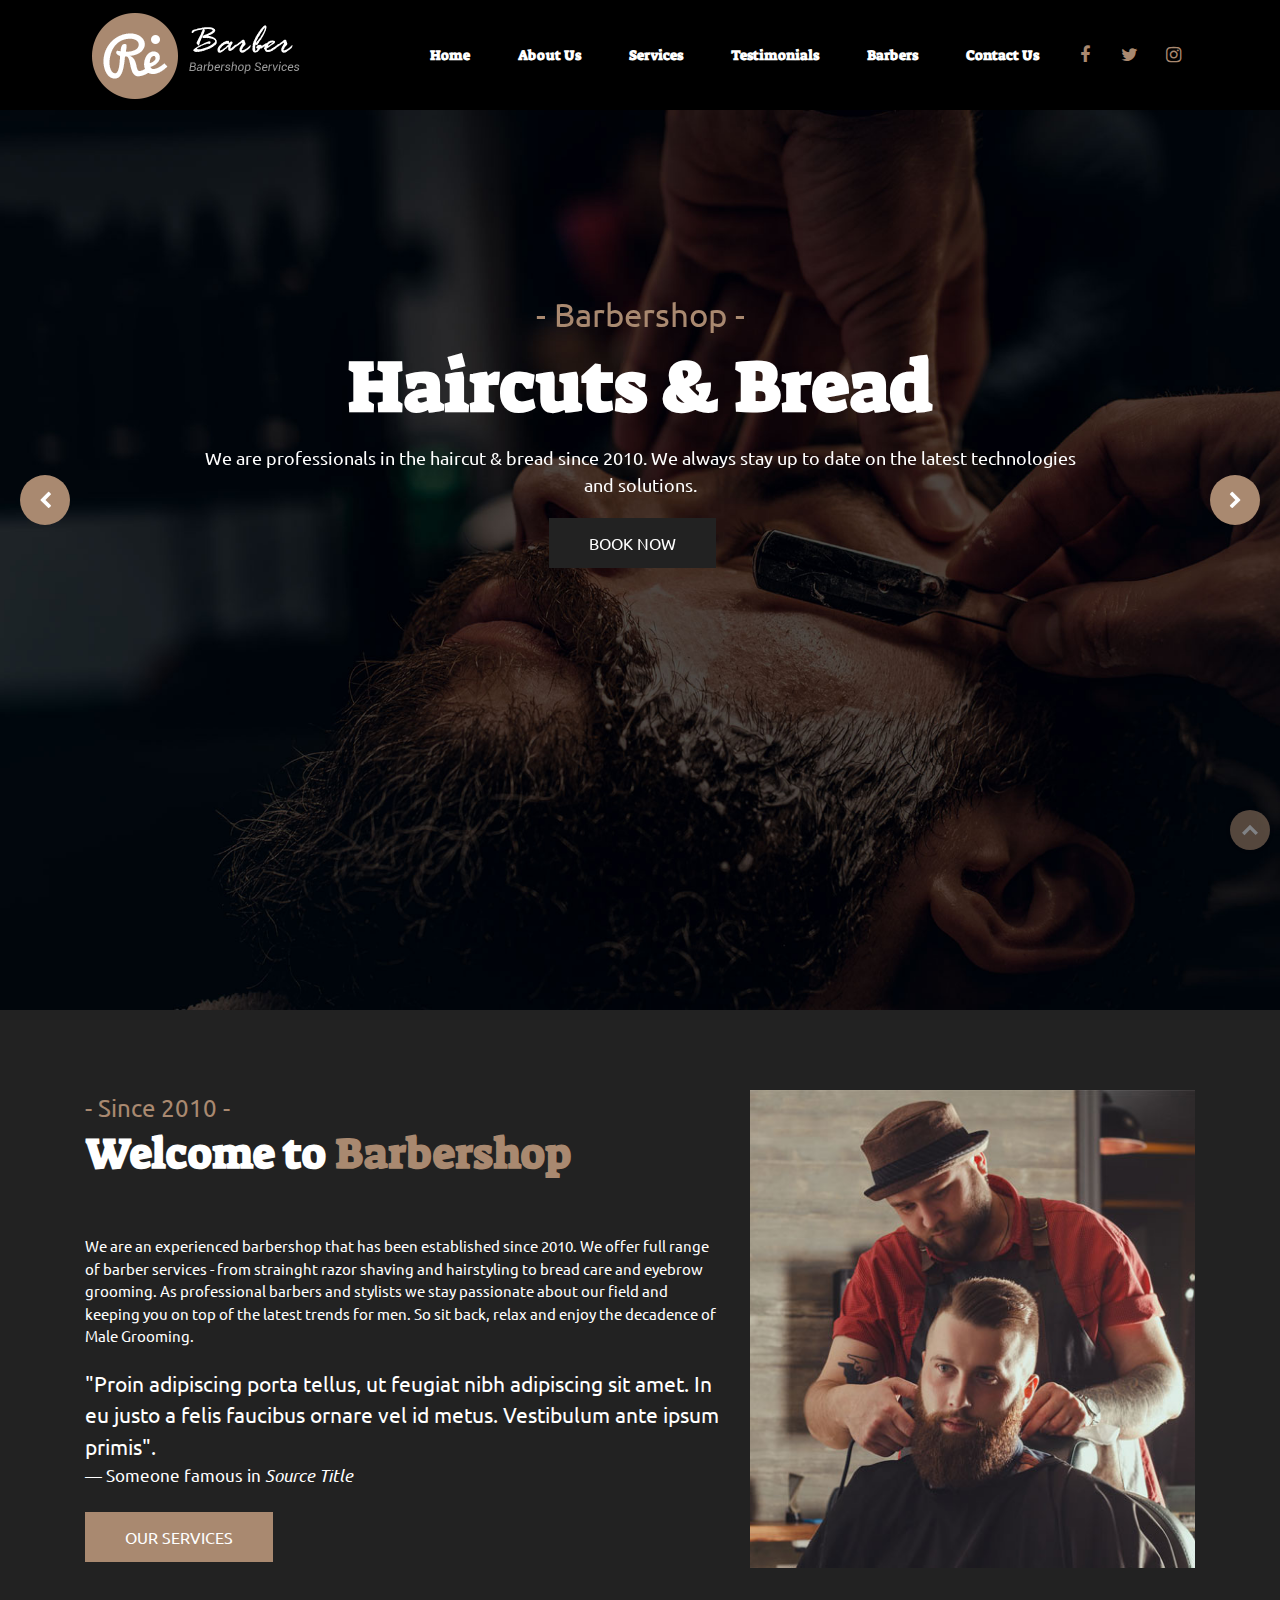
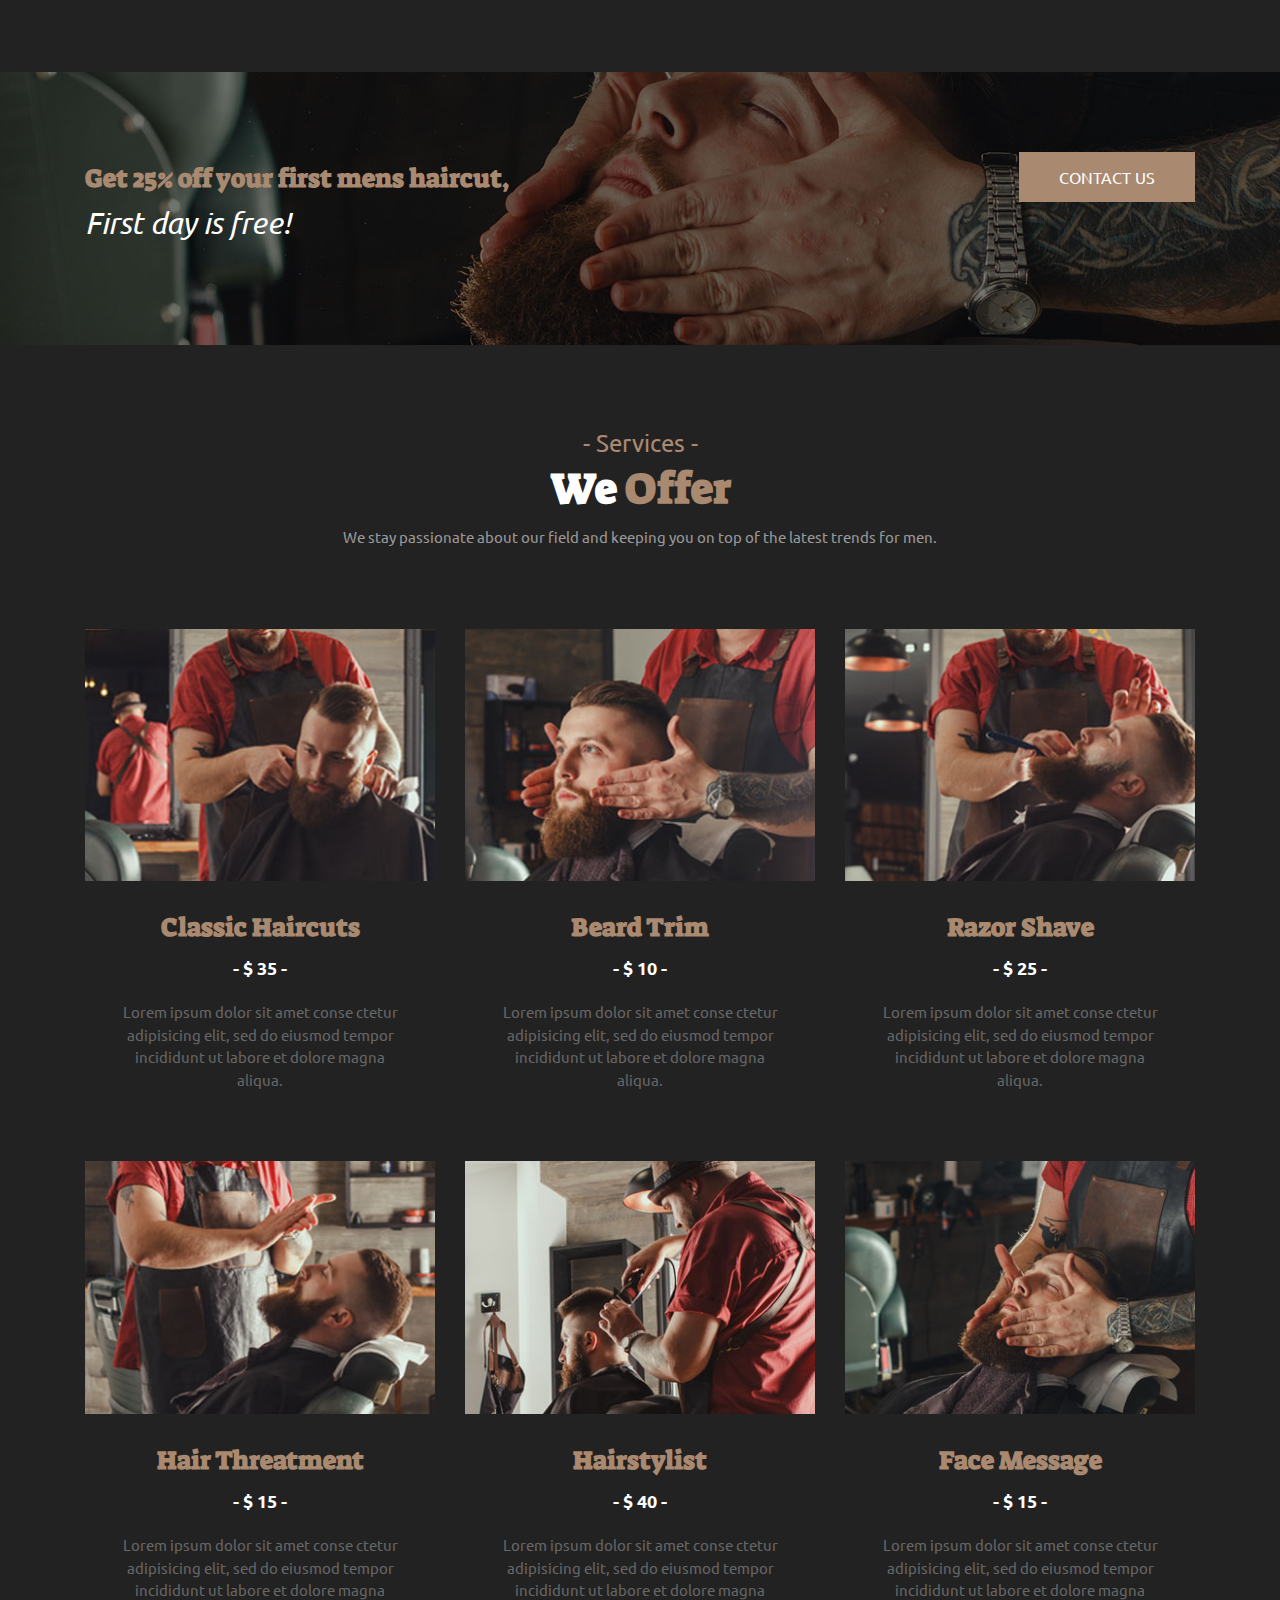
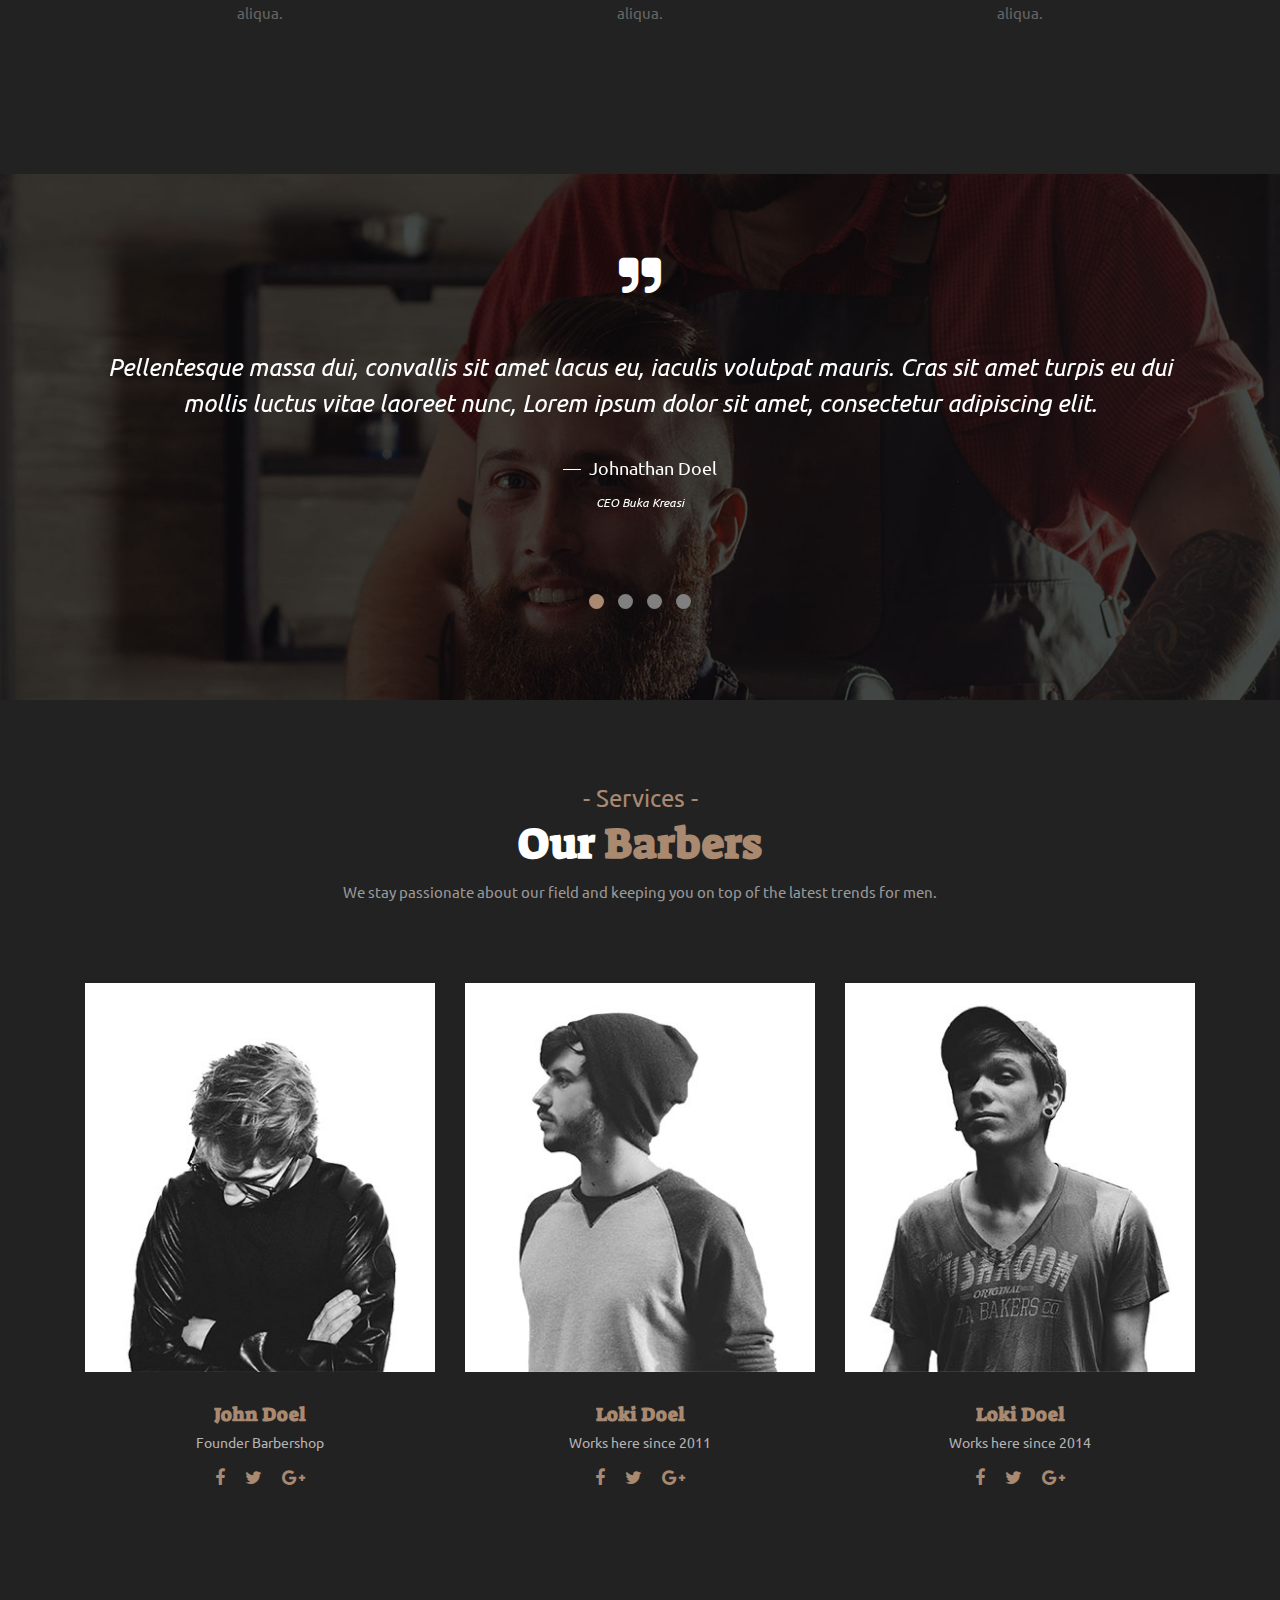
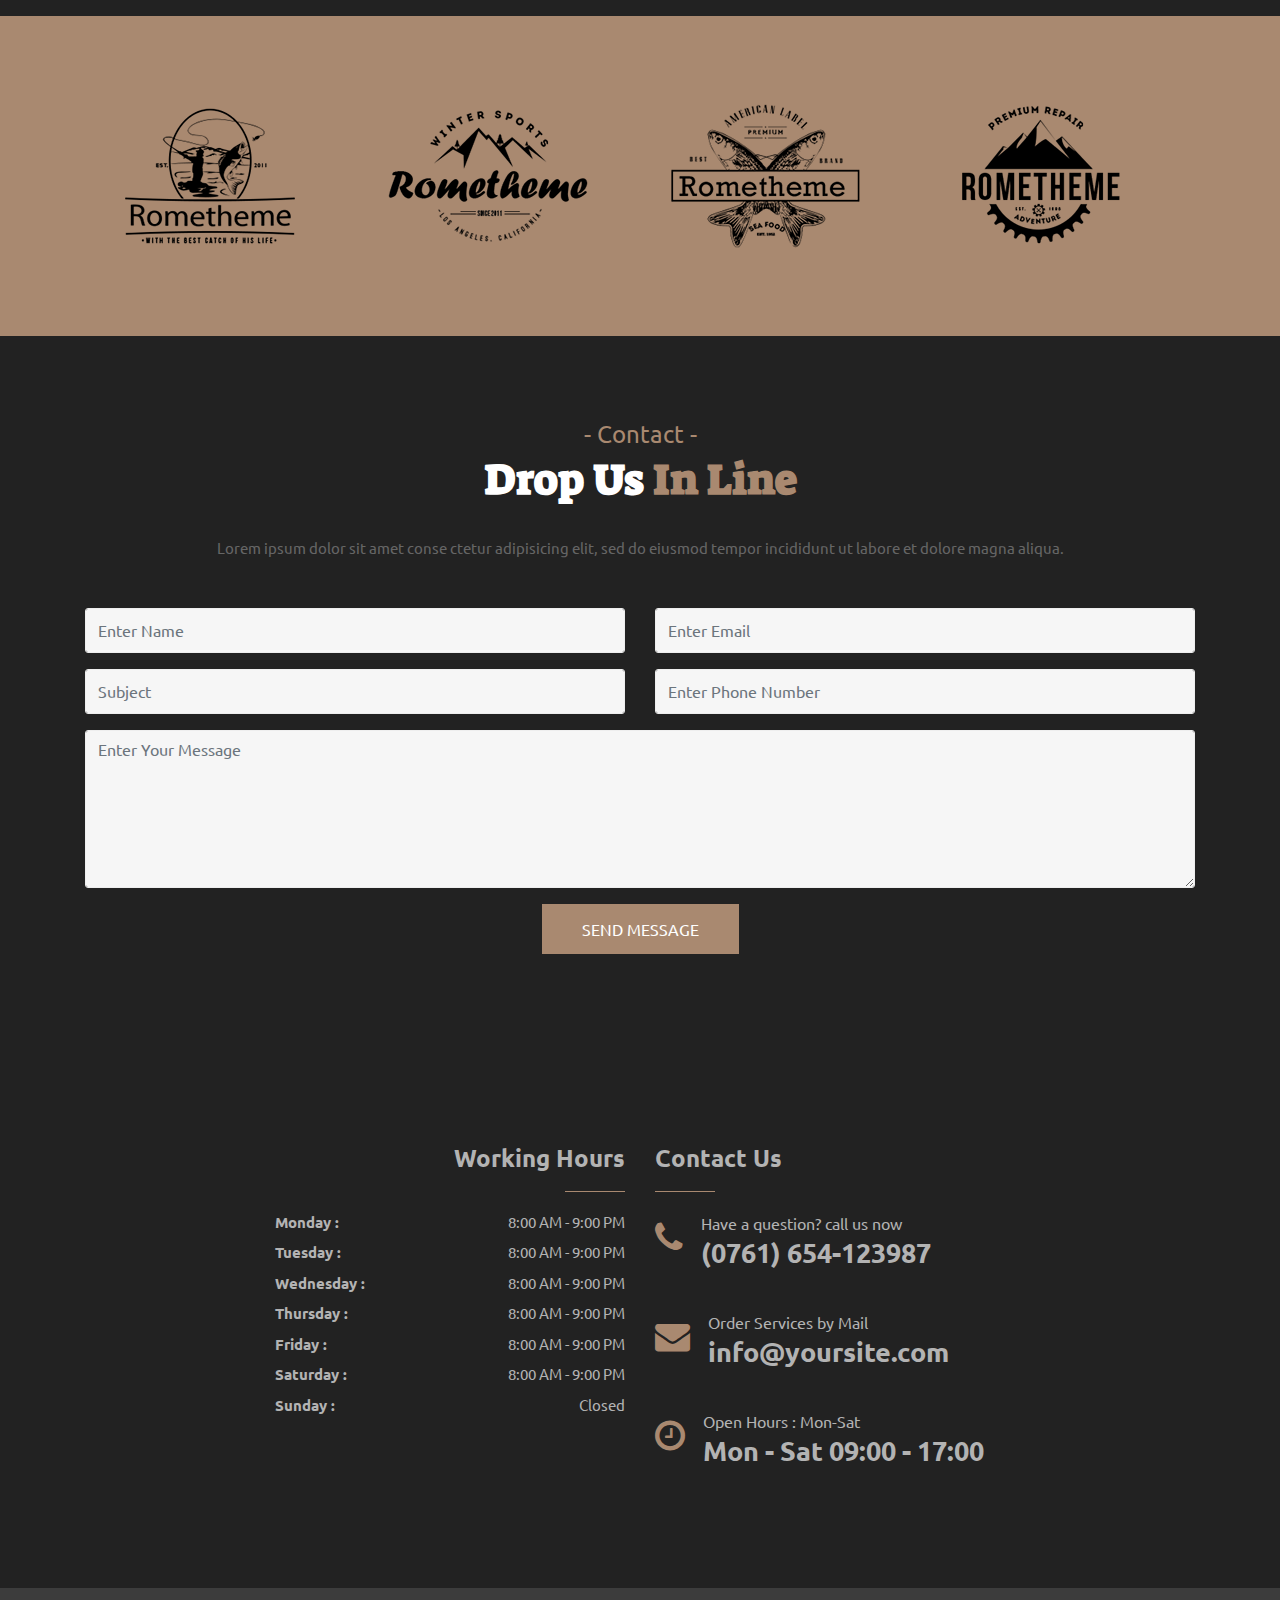
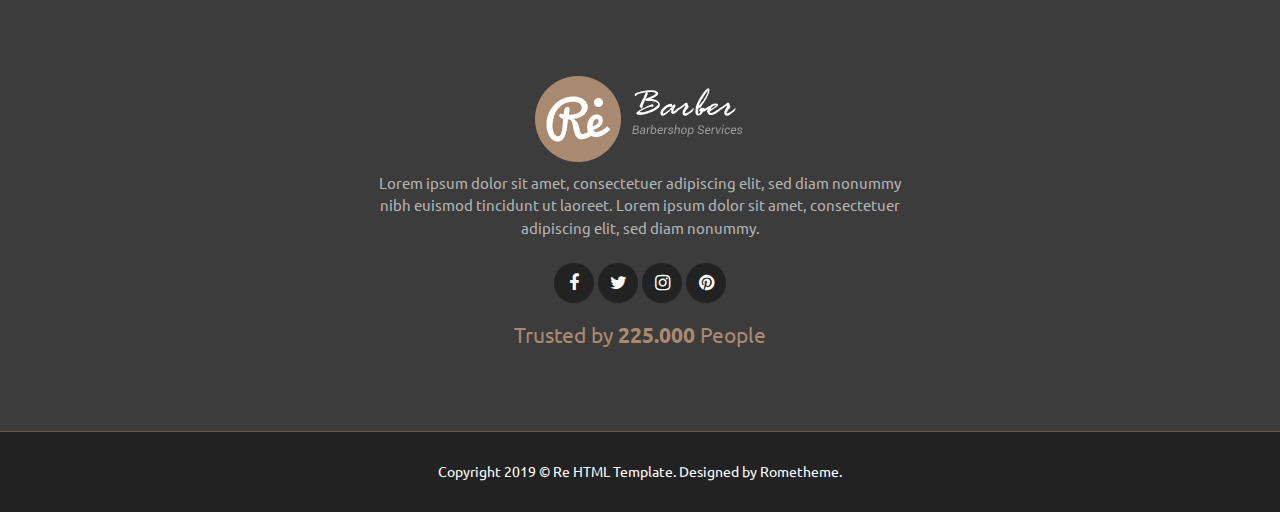
==== commit b22d55cb: "softreject 1" ====
--- a/barber/index.html
+++ b/barber/index.html
@@ -6,7 +6,7 @@
     <meta charset="utf-8">
     <!--[if IE]><meta http-equiv="x-ua-compatible" content="IE=9" /><![endif]-->
     <meta name="viewport" content="width=device-width, initial-scale=1">
-    <title>Re Barber - Barber HTML Template</title>
+    <title>Re Barber - Multi Purpose HTML Templates</title>
     <meta name="description" content="Re is responsive multi-purpose HTML5 template compatible with Bootstrap 4. Take your Startup business website to the next level. It is designed for businesses, creative professionals, corporations, entertainment, restaurants, sports, industries or any type of person or business who wants to showcase their work, services and professional way.">
     <meta name="keywords" content="businesses, creative professionals, corporations, entertainment, restaurants, sports, industries">
     <meta name="author" content="rometheme.net">
@@ -82,12 +82,13 @@
 			                </li>
 
 			            </ul>
+			            <div class="sosmed-icon no-bg-hover float-right d-inline-flex d-none">
+							<a href="#"><i class="fa fa-facebook"></i></a> 
+							<a href="#"><i class="fa fa-twitter"></i></a> 
+							<a href="#"><i class="fa fa-instagram"></i></a> 
+						</div>
 			        </div>
-			        <div class="sosmed-icon no-bg-hover float-right d-inline-flex d-none">
-						<a href="#"><i class="fa fa-facebook"></i></a> 
-						<a href="#"><i class="fa fa-twitter"></i></a> 
-						<a href="#"><i class="fa fa-instagram"></i></a> 
-					</div>
+			        
 			    </nav> <!-- -->
 
 			</div>
@@ -200,7 +201,7 @@
 				<div class="row">
 					
 					<!-- Item 1 -->
-					<div class="col-12 col-md-4">
+					<div class="col-12 col-sm-6 col-md-4">
 						<div class="rs-image-box">
 							<div class="media">
 								<img src="images/service_img01.jpg" alt="" class="img-fluid">
@@ -214,7 +215,7 @@
 					</div>
 
 					<!-- Item 2 -->
-					<div class="col-12 col-md-4">
+					<div class="col-12 col-sm-6 col-md-4">
 						<div class="rs-image-box">
 							<div class="media">
 								<img src="images/service_img02.jpg" alt="" class="img-fluid">
@@ -228,7 +229,7 @@
 					</div>
 
 					<!-- Item 3 -->
-					<div class="col-12 col-md-4">
+					<div class="col-12 col-sm-6 col-md-4">
 						<div class="rs-image-box">
 							<div class="media">
 								<img src="images/service_img03.jpg" alt="" class="img-fluid">
@@ -242,7 +243,7 @@
 					</div>
 
 					<!-- Item 4 -->
-					<div class="col-12 col-md-4">
+					<div class="col-12 col-sm-6 col-md-4">
 						<div class="rs-image-box">
 							<div class="media">
 								<img src="images/service_img04.jpg" alt="" class="img-fluid">
@@ -256,7 +257,7 @@
 					</div>
 
 					<!-- Item 5 -->
-					<div class="col-12 col-md-4">
+					<div class="col-12 col-sm-6 col-md-4">
 						<div class="rs-image-box">
 							<div class="media">
 								<img src="images/service_img05.jpg" alt="" class="img-fluid">
@@ -270,7 +271,7 @@
 					</div>
 
 					<!-- Item 6 -->
-					<div class="col-12 col-md-4">
+					<div class="col-12 col-sm-6 col-md-4">
 						<div class="rs-image-box">
 							<div class="media">
 								<img src="images/service_img06.jpg" alt="" class="img-fluid">
@@ -389,7 +390,7 @@
 					<!-- Item 1 -->
 					<div class="col-sm-4 col-md-4">
 						<div class="rs-team-1">
-							<div class="media"><img src="images/barber_img01.jpg" alt="" class="fluid-img"></div>
+							<div class="media"><img src="images/barber_img01.jpg" alt="" class="img-fluid"></div>
 							<div class="body">
 								<div class="title">John Doel</div>
 								<div class="position">Founder Barbershop</div>
@@ -405,7 +406,7 @@
 					<!-- Item 2 -->
 					<div class="col-sm-4 col-md-4">
 						<div class="rs-team-1">
-							<div class="media"><img src="images/barber_img02.jpg" alt="" class="fluid-img"></div>
+							<div class="media"><img src="images/barber_img02.jpg" alt="" class="img-fluid"></div>
 							<div class="body">
 								<div class="title">Loki Doel</div>
 								<div class="position">Works here since 2011</div>
@@ -421,7 +422,7 @@
 					<!-- Item 3 -->
 					<div class="col-sm-4 col-md-4">
 						<div class="rs-team-1">
-							<div class="media"><img src="images/barber_img03.jpg" alt="" class="fluid-img"></div>
+							<div class="media"><img src="images/barber_img03.jpg" alt="" class="img-fluid"></div>
 							<div class="body">
 								<div class="title">Loki Doel</div>
 								<div class="position">Works here since 2014</div>
--- a/barber/css/style.css
+++ b/barber/css/style.css
@@ -1,8 +1,8 @@
 /*
-Template Name: Nock - Responsive HTML Template
-Template URI: http://rudhisasmito.com/demo/nock
-Author: rudhisasmito
-Author URI: https://themeforest.net/user/rudhisasmito
+Template Name: Re - Multi Purpose HTML Templates
+Template URI: http://rometheme.net/html/re
+Author: Rometheme
+Author URI: https://themeforest.net/user/rometheme
 Version: 1.0
 */
 /**
@@ -560,9 +560,9 @@
     margin-right: auto; }
 
 .supheading {
-  font-family: "Alex Brush", cursive;
+  font-family: "Ubuntu", sans-serif;
   color: #a98970;
-  font-size: 30px;
+  font-size: 24px;
   margin-bottom: -30px; }
   .supheading:before {
     content: '- '; }
@@ -1608,9 +1608,8 @@
     left: 0;
     width: 100%; }
   .banner .supheading {
-    font-family: "Alex Brush", cursive;
     color: #a98970;
-    font-size: 46px;
+    font-size: 33px;
     margin-bottom: -10px; }
     .banner .supheading:before {
       content: '- '; }
@@ -1780,8 +1779,8 @@
   100% {
     box-shadow: 0 0 0 0 rgba(255, 255, 255, 0); } }
 .blockquote {
-  font-family: "Alex Brush", cursive;
-  font-size: 24px; }
+  font-family: "Ubuntu", sans-serif;
+  font-size: 21px; }
 
 /**
  * 6. - FOOTER
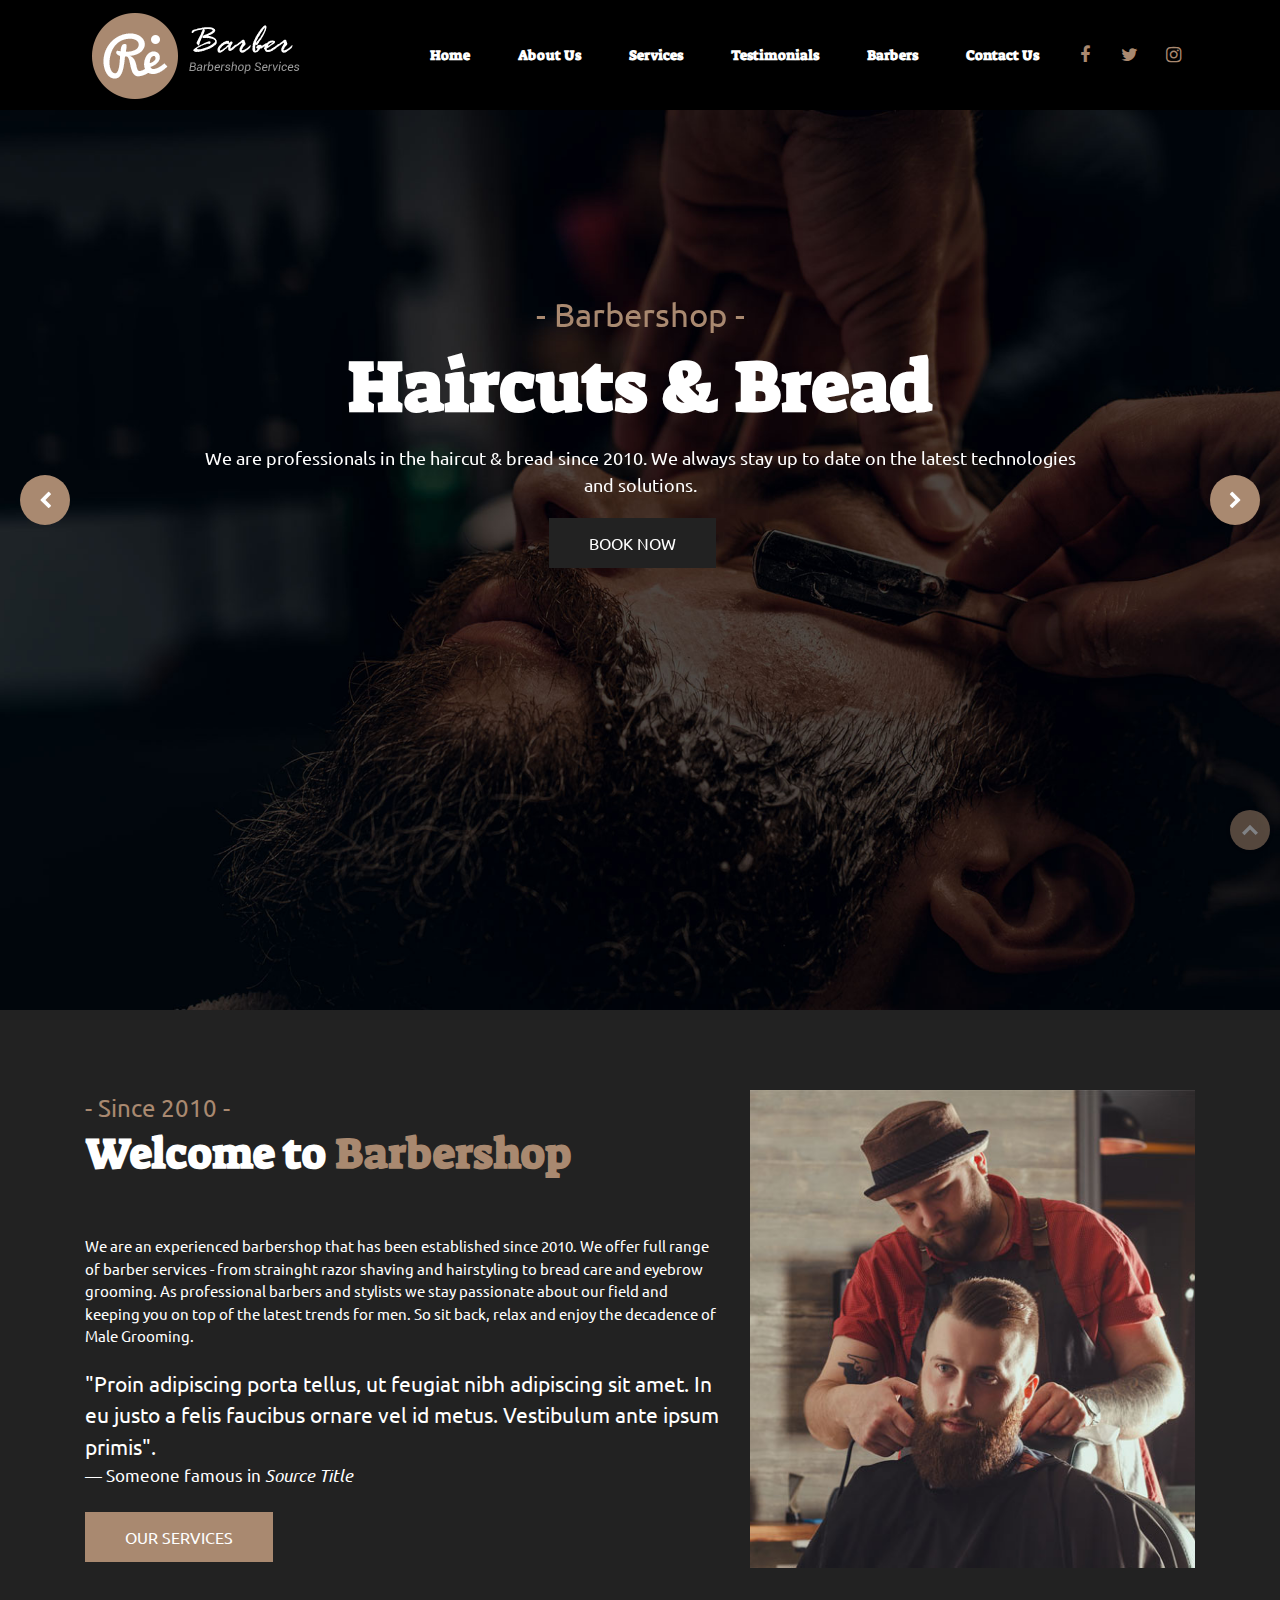
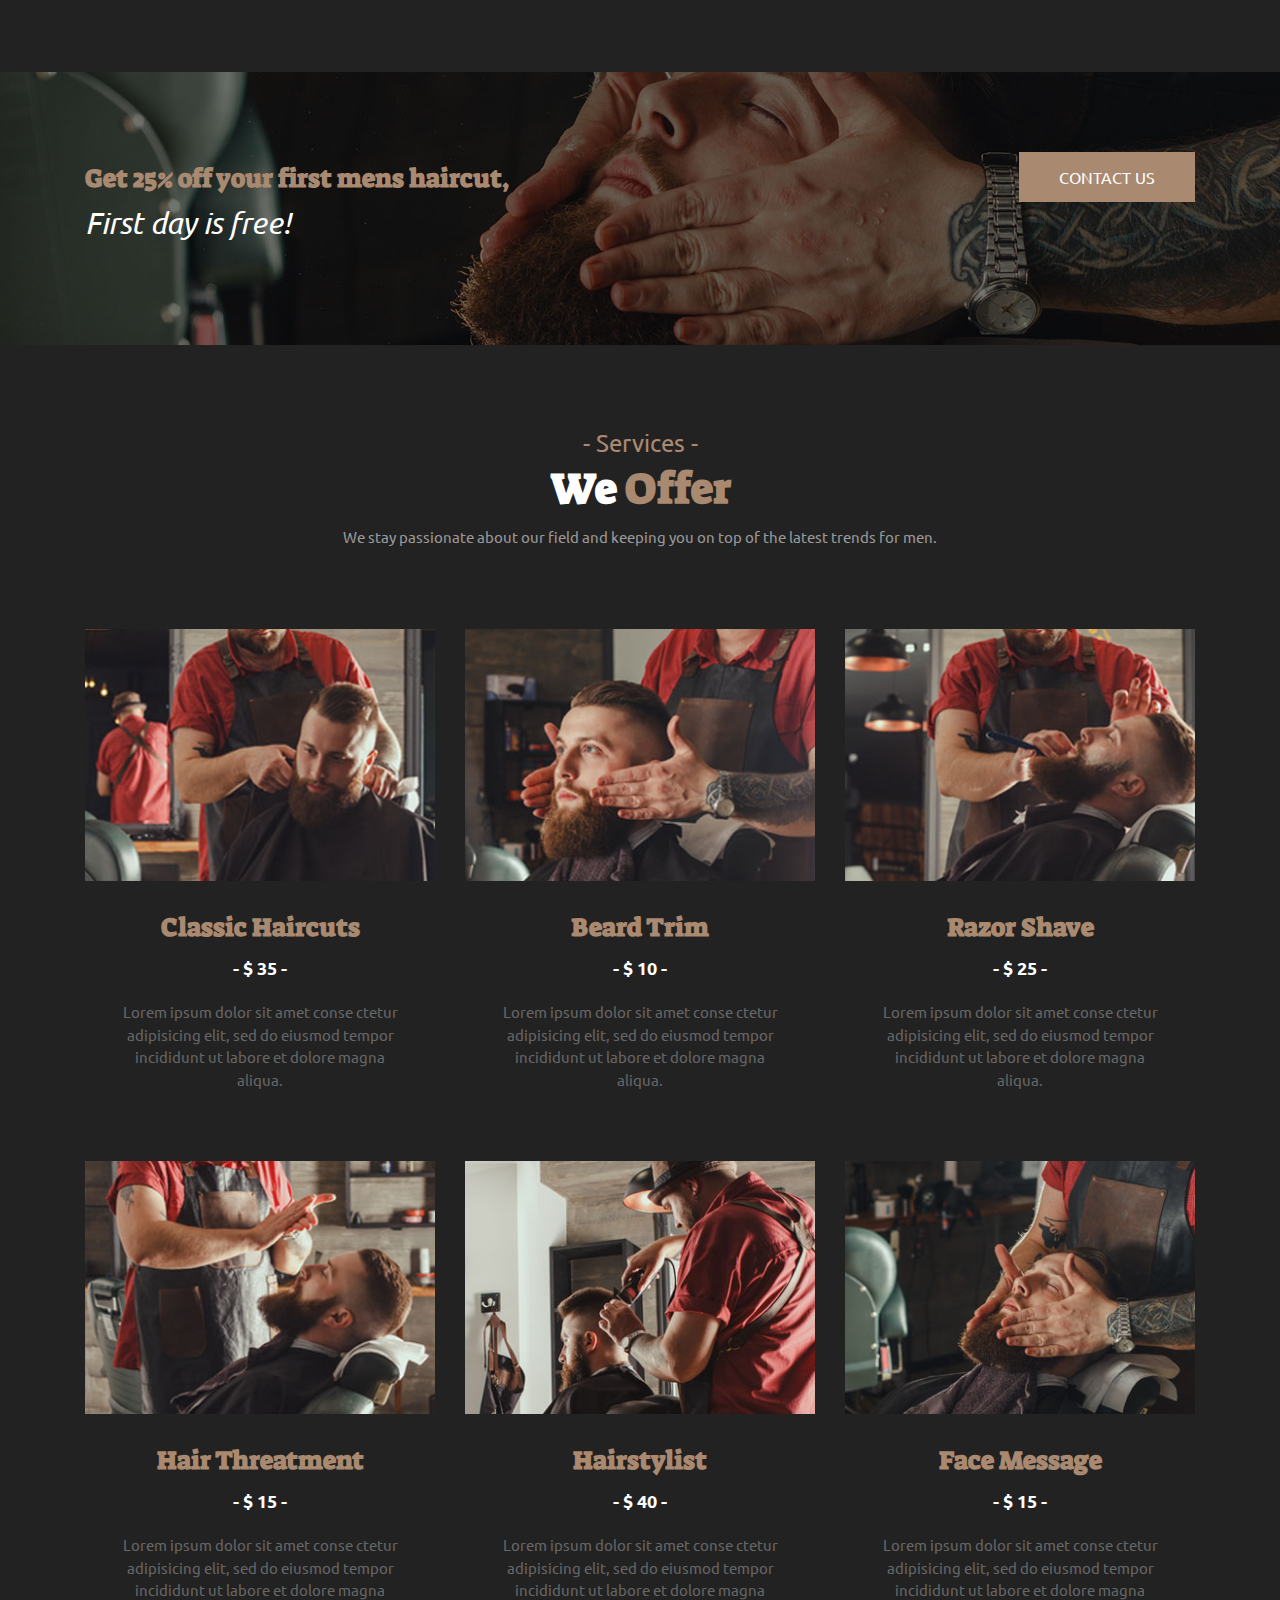
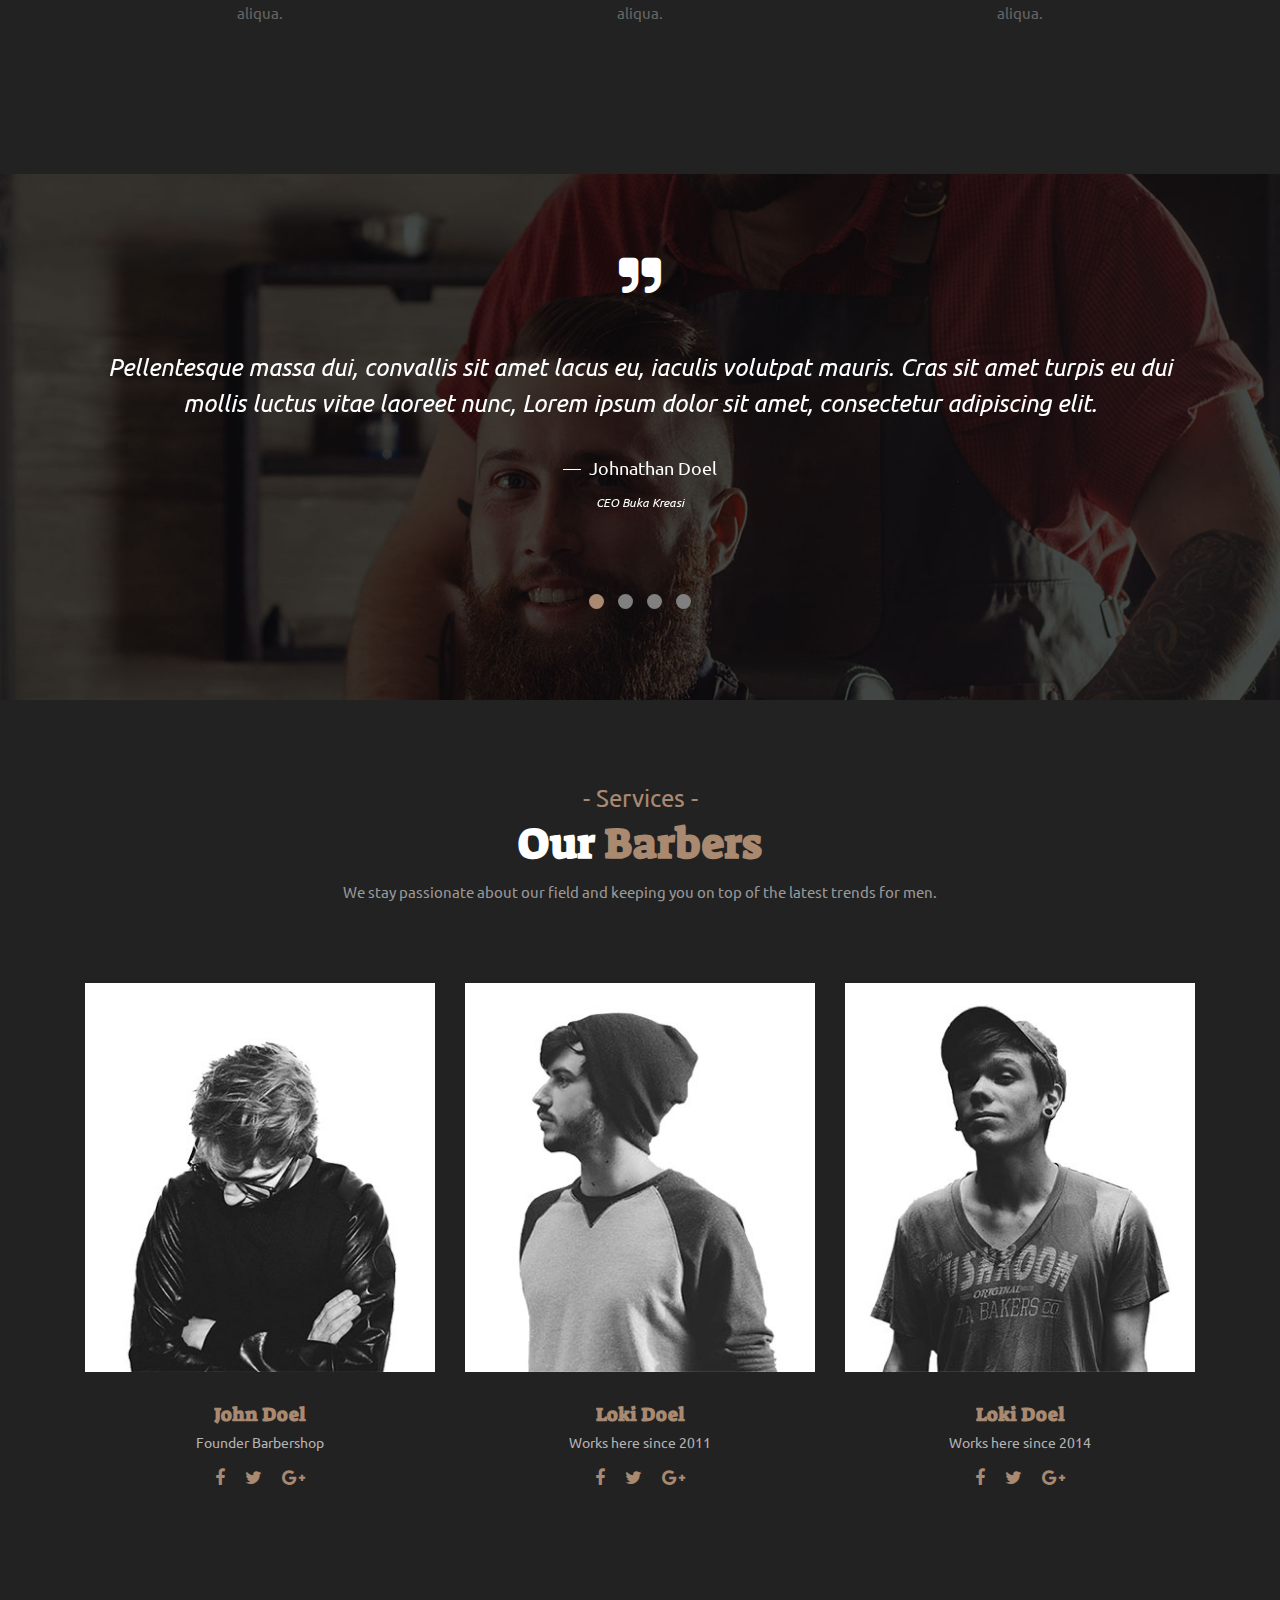
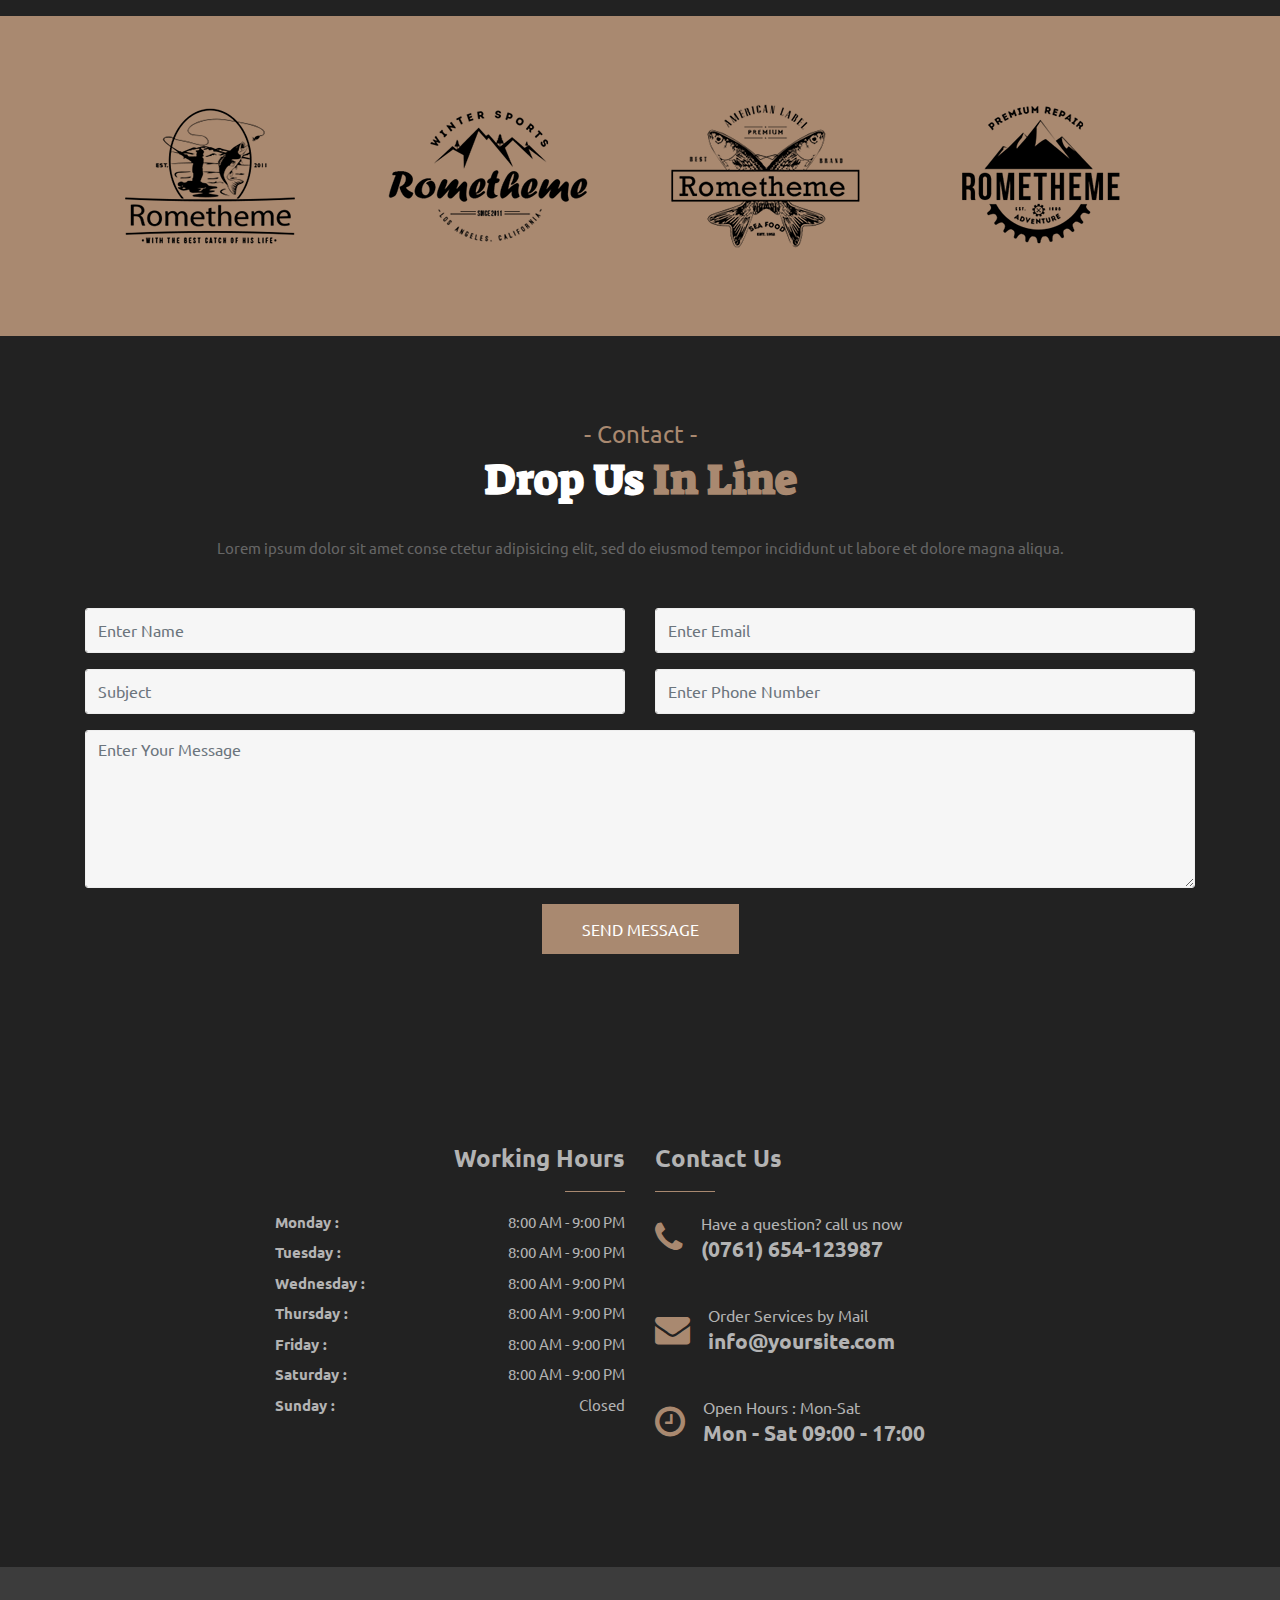
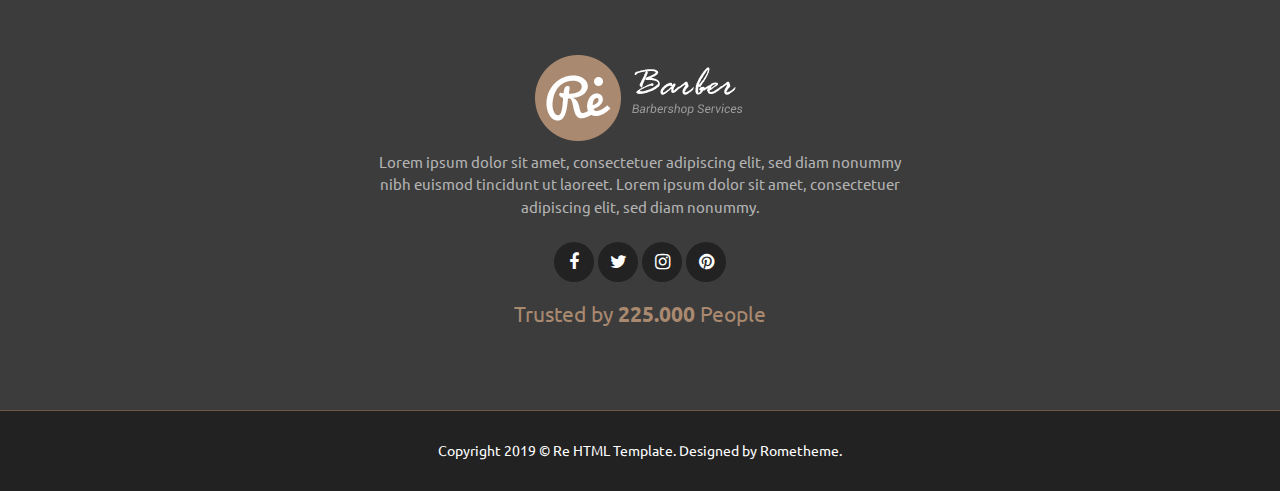
==== commit b62984b8: "softreject 2" ====
--- a/barber/index.html
+++ b/barber/index.html
@@ -601,7 +601,7 @@
 									</div>
 									<div class="info-text">
 										Have a question? call us now
-										<h3 class="mt-0">(0761) 654-123987</h3>
+										<h4 class="mt-0">(0761) 654-123987</h4>
 									</div>
 								</li>
 								<li>
@@ -610,7 +610,7 @@
 									</div>
 									<div class="info-text">
 										Order Services by Mail
-										<h3 class="mt-0">info@yoursite.com</h3>
+										<h4 class="mt-0">info@yoursite.com</h4>
 									</div>
 								</li>
 								<li>
@@ -619,7 +619,7 @@
 									</div>
 									<div class="info-text">
 										Open Hours : Mon-Sat
-										<h3 class="mt-0">Mon - Sat 09:00 - 17:00</h3>
+										<h4 class="mt-0">Mon - Sat 09:00 - 17:00</h4>
 									</div>
 								</li>
 							</ul>
--- a/barber/css/style.css
+++ b/barber/css/style.css
@@ -1592,7 +1592,8 @@
     height: 100%; }
     .banner.owl-carousel div:not(.owl-controls) {
       height: 100%; }
-    .banner.owl-carousel .owl-controls .owl-nav {
+    .banner.owl-carousel .owl-controls .owl-nav,
+    .banner.owl-carousel .owl-controls .owl-dots {
       height: auto; }
     .banner.owl-carousel .owl-item img {
       display: none; }
@@ -1633,9 +1634,8 @@
       background-color: rgba(255, 255, 255, 0.5);
       padding: 20px;
       color: #222; }
-  @media (max-width: 767px) {
-    .banner h1 {
-      font-size: 42px; } }
+  .banner.owl-theme .owl-controls {
+    margin-top: 0; }
   .banner .owl-controls .owl-nav [class*=owl-] {
     color: #fff;
     font-size: 18px;
@@ -1665,6 +1665,23 @@
     .banner .owl-nav .owl-next {
       float: right;
       margin-right: 20px !important; }
+  .banner .owl-dots {
+    position: absolute;
+    z-index: 2;
+    width: 100%;
+    bottom: 4%;
+    display: none !important; }
+    .banner .owl-dots .owl-dot span {
+      background: #fff !important; }
+    .banner .owl-dots .owl-dot.active span {
+      background: #a98970 !important; }
+  @media (max-width: 767px) {
+    .banner h1 {
+      font-size: 42px; }
+    .banner .owl-nav {
+      display: none; }
+    .banner .owl-dots {
+      display: block !important; } }
 
 .wrap-caption {
   width: 60%; }
@@ -1681,6 +1698,11 @@
     font-size: 18px; }
   .wrap-caption .btn, .wrap-caption .btn-primary, .wrap-caption .btn-secondary, .wrap-caption .btn-primary-darken.disabled, .wrap-caption .btn-light {
     margin-right: 15px; }
+  @media (max-width: 767px) {
+    .wrap-caption {
+      width: 100%; }
+      .wrap-caption.center, .wrap-caption.right {
+        width: 100%; } }
 
 .content-wrap {
   padding: 80px 0; }
